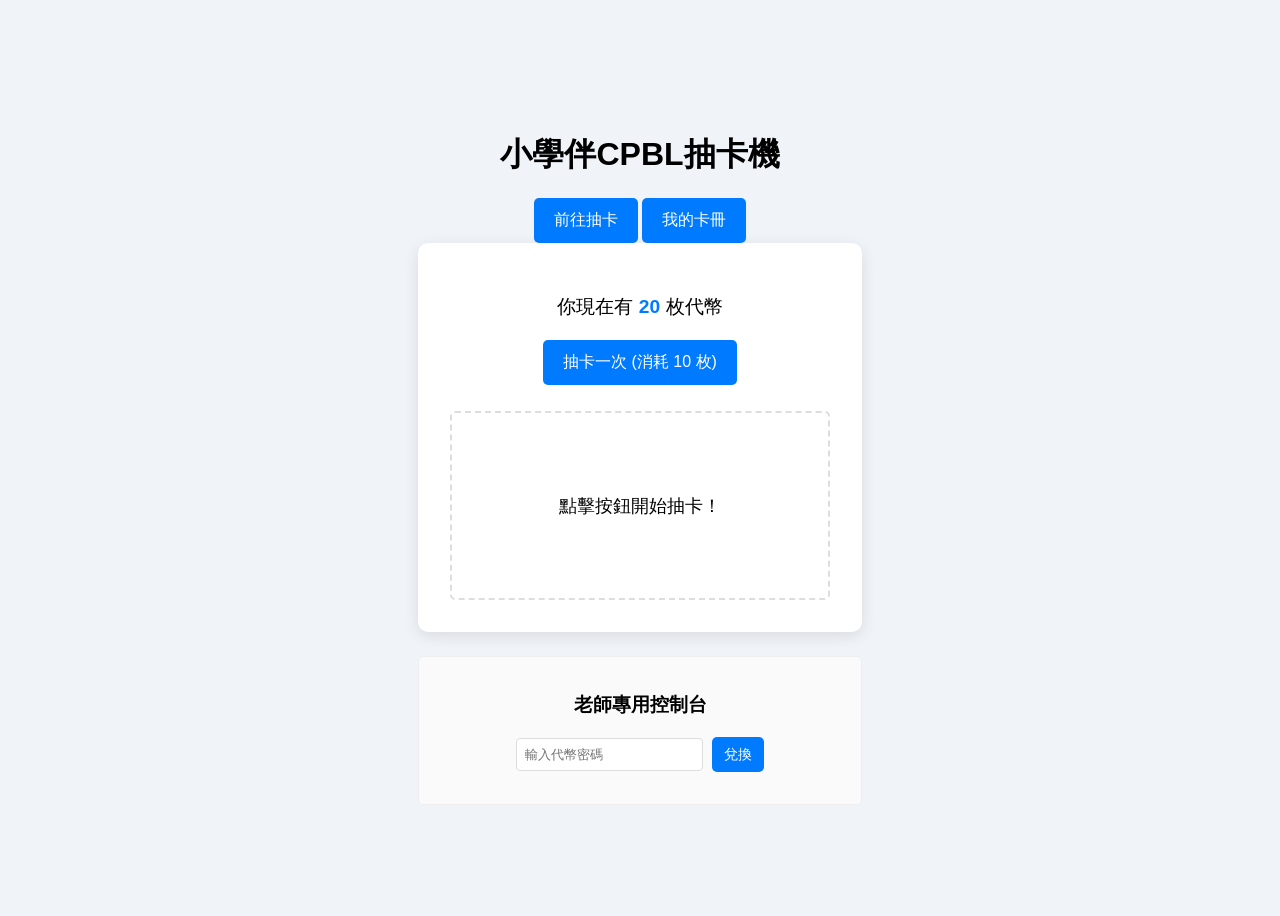
==== index.html @ 149bf40f "第三次" ====
<!DOCTYPE html>
<html lang="zh-TW">
<head>
    <meta charset="UTF-8">
    <meta name="viewport" content="width=device-width, initial-scale=1.0">
    <title>小學伴CPBL抽卡機</title>
    <link rel="stylesheet" href="style.css">
</head>
<body>

    <div class="main-container">
        
        <header class="main-header">
            <h1>小學伴CPBL抽卡機</h1>
            <nav class="view-switcher">
                <button id="show-gacha-btn" class="active">前往抽卡</button>
                <button id="show-collection-btn">我的卡冊</button>
            </nav>
        </header>

        <div id="gacha-view" class="view-panel">
            <div class="gacha-container">
                <div class="token-info">
                    你現在有 <span id="token-display">...</span> 枚代幣
                </div>
                <button id="draw-button">抽卡一次 (消耗 10 枚)</button>
                <div id="animation-wrapper">
                    點擊按鈕開始抽卡！
                </div>
            </div>
            <div class="admin-panel">
                <h3>老師專用控制台</h3>
                <input type="text" id="admin-code" placeholder="輸入代幣密碼">
                <button id="admin-submit">兌換</button>
                <p id="admin-message"></p>
            </div>
        </div>

        <div id="collection-view" class="view-panel" style="display: none;">
            
            <div class="collection-stats">
                總收藏進度： <span id="collection-progress">0 / 96</span>
            </div>

            <div class="team-section" id="team-brothers">
                <h2><img src="https://cdnjs.cloudflare.com/ajax/libs/tw-flags/0.2.0/cpbl-brothers.svg" class="team-logo"> 中信兄弟</h2>
                <div class="card-collection-grid" id="collection-brothers">
                    </div>
            </div>

            <div class="team-section" id="team-lions">
                <h2><img src="https://cdnjs.cloudflare.com/ajax/libs/tw-flags/0.2.0/cpbl-unilions.svg" class="team-logo"> 統一7-ELEVEn獅</h2>
                <div class="card-collection-grid" id="collection-lions">
                    </div>
            </div>
            
            <div class="team-section" id="team-monkeys">
                <h2><img src="https://cdnjs.cloudflare.com/ajax/libs/tw-flags/0.2.0/cpbl-monkeys.svg" class="team-logo"> 樂天桃猿</h2>
                <div class="card-collection-grid" id="collection-monkeys">
                    </div>
            </div>

            <div class="team-section" id="team-guardians">
                <h2><img src="https://cdnjs.cloudflare.com/ajax/libs/tw-flags/0.2.0/cpbl-fubon.svg" class="team-logo"> 富邦悍將</h2>
                <div class="card-collection-grid" id="collection-guardians">
                    </div>
            </div>

            <div class="team-section" id="team-dragons">
                <h2><img src="https://cdnjs.cloudflare.com/ajax/libs/tw-flags/0.2.0/cpbl-dragons.svg" class="team-logo"> 味全龍</h2>
                <div class="card-collection-grid" id="collection-dragons">
                    </div>
            </div>

            <div class="team-section" id="team-hawks">
                <h2><img src="https://cdnjs.cloudflare.com/ajax/libs/tw-flags/0.2.0/cpbl-tsg.svg" class="team-logo"> 台鋼雄鷹</h2>
                <div class="card-collection-grid" id="collection-hawks">
                    </div>
            </div>

        </div> </div> <script src="script.js"></script>
</body>
</html>
---- style.css ----
/* 基本排版 */
body {
    font-family: Arial, sans-serif;
    background-color: #f0f4f8;
    display: flex;
    justify-content: center;
    align-items: center;
    min-height: 100vh;
    text-align: center;
    padding: 20px; /* 增加一點邊距 */
    box-sizing: border-box; /* 確保 padding 不會撐爆 */
}

.gacha-container {
    background-color: white;
    padding: 2em;
    border-radius: 10px;
    box-shadow: 0 4px 15px rgba(0,0,0,0.1);
    width: 380px; /* 稍微加寬以容納書櫃 */
    max-width: 90vw; /* 防止在小螢幕上超出 */
}

/* 代幣和按鈕 */
.token-info {
    font-size: 1.2em;
    margin: 1em 0;
}

#token-display {
    font-weight: bold;
    color: #007bff;
}

button {
    background-color: #007bff;
    color: white;
    border: none;
    padding: 12px 20px;
    font-size: 1em;
    border-radius: 5px;
    cursor: pointer;
    transition: background-color 0.3s;
}

button:hover {
    background-color: #0056b3;
}

button:disabled {
    background-color: #cccccc;
    cursor: not-allowed;
}

/* 動畫區 */
#animation-wrapper {
    margin-top: 1.5em;
    min-height: 150px;
    display: flex;
    justify-content: center;
    align-items: center;
    border: 2px dashed #ddd;
    border-radius: 5px;
    padding: 1em;
    font-size: 1.1em;
    overflow: hidden; 
}

/* 卡片結果的樣式 (抽到時的大卡片) */
.card {
    width: 100px;
    height: 140px;
    border: 3px solid;
    border-radius: 8px;
    display: flex;
    justify-content: center;
    align-items: center;
    font-size: 1.2em;
    font-weight: bold;
    color: white;
    box-shadow: 0 5px 15px rgba(0,0,0,0.2); /* 增加陰影讓卡片更有立體感 */
}

/* 密技區 */
.admin-panel {
    margin-top: 1.5em;
    background-color: #fafafa;
    border: 1px solid #eee;
    padding: 1em;
    border-radius: 5px;
}
.admin-panel input {
    padding: 8px;
    border: 1px solid #ddd;
    border-radius: 4px;
    margin-right: 5px;
}
.admin-panel button {
    padding: 8px 12px;
    font-size: 0.9em;
}


/* --- 動畫定義 (Keyframes) --- */

/* 1. 抽卡中... (旋轉) */
.draw-pending {
    width: 50px;
    height: 50px;
    border: 5px solid #f3f3f3;
    border-top: 5px solid #007bff;
    border-radius: 50%;
    animation: spin 1.5s linear infinite;
}

@keyframes spin {
    0% { transform: rotate(0deg); }
    100% { transform: rotate(360deg); }
}

/* 2. 揭曉動畫 (N 卡 - 灰光) */
.card.reveal-N {
    background-color: #aaa;
    border-color: #777;
    color: #333;
    animation: fadeIn 0.5s ease-out;
}

/* 3. R 卡 - 藍光 */
.card.reveal-R {
    background-color: #007bff;
    border-color: #0056b3;
    animation: zoomIn 0.7s ease-out;
}

/* 4. SSR 卡 - 金光 + 震動 */
.card.reveal-SSR {
    background: linear-gradient(45deg, #ffd700, #ffec80, #ffd700);
    border-color: #ffc107;
    color: #a0522d;
    animation: rainbowFlash 1s ease-out, shake 0.5s linear;
}

/* 動畫效果的定義 */
@keyframes fadeIn {
    from { opacity: 0; }
    to { opacity: 1; }
}

@keyframes zoomIn {
    from { transform: scale(0.5); opacity: 0; }
    to { transform: scale(1); opacity: 1; }
}

@keyframes rainbowFlash {
    0% { box-shadow: 0 0 20px 10px #fff; }
    50% { box-shadow: 0 0 30px 20px #ffec80; }
    100% { box-shadow: 0 0 20px 10px #fff; }
}

@keyframes shake {
    0% { transform: translate(0, 0) rotate(0deg); }
    25% { transform: translate(5px, 0px) rotate(2deg); }
    50% { transform: translate(0, 0) rotate(0deg); }
    75% { transform: translate(-5px, 0px) rotate(-2deg); }
    100% { transform: translate(0, 0) rotate(0deg); }
}


/* --- 【修改與新增】卡片收藏區的樣式 --- */

#collection-wrapper {
    margin-top: 2em;
    background-color: #f9f9f9;
    border: 1px solid #eee;
    padding: 1em;
    border-radius: 8px;
    text-align: left;
}

#collection-wrapper h2 {
    margin-top: 0;
    text-align: center;
    color: #333;
    margin-bottom: 1em;
}

/* 書櫃背景的 Div */
#card-collection {
    /* 引用你的書櫃背景圖片，確保圖片檔名和路徑正確 */
    background-image: url('bookshelf_bg.jpg'); /* <-- 【重要！】這裡改成你的圖片檔名 */
    background-size: cover; /* 讓圖片覆蓋整個區域 */
    background-position: center; /* 圖片置中 */
    background-repeat: no-repeat; /* 不重複 */
    
    height: 300px; /* 給書櫃一個固定的高度 */
    border-radius: 8px;
    box-shadow: inset 0 0 15px rgba(0,0,0,0.3); /* 內陰影讓書櫃更有深度 */
    padding: 15px; /* 書櫃內邊距 */

    display: grid;
    /* 調整 grid 讓卡片看起來像放在書櫃的格子上 */
    grid-template-columns: repeat(auto-fill, minmax(80px, 1fr)); 
    gap: 15px; /* 增加卡片間距 */
    align-content: start; /* 卡片從頂部開始排 */
    
    overflow-y: auto; /* 內容太多時，顯示垂直捲軸 */
    padding-bottom: 20px; /* 底部多一點空間 */
}

/* 收藏庫中的「小卡片」樣式 */
.card-small {
    width: 100%; 
    aspect-ratio: 2 / 3; 
    border: 2px solid;
    border-radius: 5px;
    padding: 5px;
    font-size: 0.8em;
    font-weight: bold;
    color: white;
    word-wrap: break-word; 
    box-sizing: border-box; 
    display: flex;
    justify-content: center;
    align-items: center;
    text-align: center;
    box-shadow: 2px 2px 5px rgba(0,0,0,0.3); /* 讓卡片有立體感 */
    transform: rotate(var(--random-rotate, 0deg)); /* 預留隨機旋轉的變數 */
    transition: transform 0.2s ease-out; /* 增加滑鼠懸停效果 */
}
/* 卡片懸停效果 */
.card-small:hover {
    transform: scale(1.05) rotate(var(--random-rotate, 0deg));
    box-shadow: 4px 4px 10px rgba(0,0,0,0.4);
}


/* 沿用 N/R/SSR 的顏色 */
.card-small.reveal-N {
    background-color: #b0c4de; /* 淺藍灰 */
    border-color: #879ab1;
    color: #333;
}
.card-small.reveal-R {
    background-color: #6495ed; /* 康乃馨藍 */
    border-color: #4169e1;
}
.card-small.reveal-SSR {
    background: linear-gradient(45deg, #ffd700, #ffec80, #ffd700);
    border-color: #ffc107;
    color: #a0522d;
}
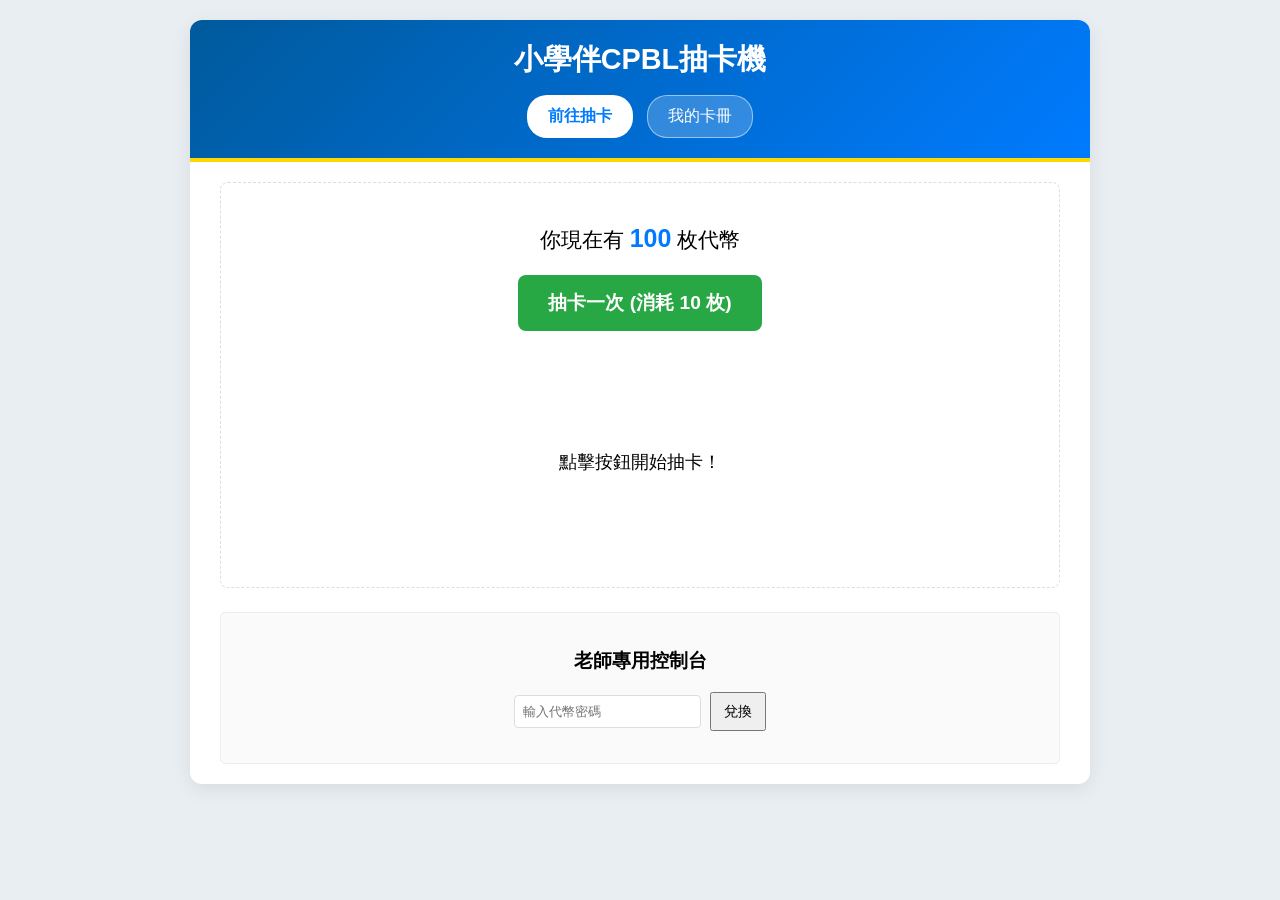
==== commit b775f6a0: "第六次" ====
--- a/index.html
+++ b/index.html
@@ -44,38 +44,78 @@
 
             <div class="team-section" id="team-brothers">
                 <h2><img src="https://cdnjs.cloudflare.com/ajax/libs/tw-flags/0.2.0/cpbl-brothers.svg" class="team-logo"> 中信兄弟</h2>
-                <div class="card-collection-grid" id="collection-brothers">
-                    </div>
+                
+                <h3 class="rarity-header rarity-SSR">SSR 卡</h3>
+                <div class="card-collection-grid" id="collection-brothers-SSR"></div>
+                
+                <h3 class="rarity-header rarity-SR">SR 卡</h3>
+                <div class="card-collection-grid" id="collection-brothers-SR"></div>
+                
+                <h3 class="rarity-header rarity-R">R 卡</h3>
+                <div class="card-collection-grid" id="collection-brothers-R"></div>
+                
+                <h3 class="rarity-header rarity-N">N 卡</h3>
+                <div class="card-collection-grid" id="collection-brothers-N"></div>
             </div>
 
             <div class="team-section" id="team-lions">
                 <h2><img src="https://cdnjs.cloudflare.com/ajax/libs/tw-flags/0.2.0/cpbl-unilions.svg" class="team-logo"> 統一7-ELEVEn獅</h2>
-                <div class="card-collection-grid" id="collection-lions">
-                    </div>
+                <h3 class="rarity-header rarity-SSR">SSR 卡</h3>
+                <div class="card-collection-grid" id="collection-lions-SSR"></div>
+                <h3 class="rarity-header rarity-SR">SR 卡</h3>
+                <div class="card-collection-grid" id="collection-lions-SR"></div>
+                <h3 class="rarity-header rarity-R">R 卡</h3>
+                <div class="card-collection-grid" id="collection-lions-R"></div>
+                <h3 class="rarity-header rarity-N">N 卡</h3>
+                <div class="card-collection-grid" id="collection-lions-N"></div>
             </div>
             
             <div class="team-section" id="team-monkeys">
                 <h2><img src="https://cdnjs.cloudflare.com/ajax/libs/tw-flags/0.2.0/cpbl-monkeys.svg" class="team-logo"> 樂天桃猿</h2>
-                <div class="card-collection-grid" id="collection-monkeys">
-                    </div>
+                <h3 class="rarity-header rarity-SSR">SSR 卡</h3>
+                <div class="card-collection-grid" id="collection-monkeys-SSR"></div>
+                <h3 class="rarity-header rarity-SR">SR 卡</h3>
+                <div class="card-collection-grid" id="collection-monkeys-SR"></div>
+                <h3 class="rarity-header rarity-R">R 卡</h3>
+                <div class="card-collection-grid" id="collection-monkeys-R"></div>
+                <h3 class="rarity-header rarity-N">N 卡</h3>
+                <div class="card-collection-grid" id="collection-monkeys-N"></div>
             </div>
 
             <div class="team-section" id="team-guardians">
                 <h2><img src="https://cdnjs.cloudflare.com/ajax/libs/tw-flags/0.2.0/cpbl-fubon.svg" class="team-logo"> 富邦悍將</h2>
-                <div class="card-collection-grid" id="collection-guardians">
-                    </div>
+                <h3 class="rarity-header rarity-SSR">SSR 卡</h3>
+                <div class="card-collection-grid" id="collection-guardians-SSR"></div>
+                <h3 class="rarity-header rarity-SR">SR 卡</h3>
+                <div class="card-collection-grid" id="collection-guardians-SR"></div>
+                <h3 class="rarity-header rarity-R">R 卡</h3>
+                <div class="card-collection-grid" id="collection-guardians-R"></div>
+                <h3 class="rarity-header rarity-N">N 卡</h3>
+                <div class="card-collection-grid" id="collection-guardians-N"></div>
             </div>
 
             <div class="team-section" id="team-dragons">
                 <h2><img src="https://cdnjs.cloudflare.com/ajax/libs/tw-flags/0.2.0/cpbl-dragons.svg" class="team-logo"> 味全龍</h2>
-                <div class="card-collection-grid" id="collection-dragons">
-                    </div>
+                <h3 class="rarity-header rarity-SSR">SSR 卡</h3>
+                <div class="card-collection-grid" id="collection-dragons-SSR"></div>
+                <h3 class="rarity-header rarity-SR">SR 卡</h3>
+                <div class="card-collection-grid" id="collection-dragons-SR"></div>
+                <h3 class="rarity-header rarity-R">R 卡</h3>
+                <div class="card-collection-grid" id="collection-dragons-R"></div>
+                <h3 class="rarity-header rarity-N">N 卡</h3>
+                <div class="card-collection-grid" id="collection-dragons-N"></div>
             </div>
 
             <div class="team-section" id="team-hawks">
                 <h2><img src="https://cdnjs.cloudflare.com/ajax/libs/tw-flags/0.2.0/cpbl-tsg.svg" class="team-logo"> 台鋼雄鷹</h2>
-                <div class="card-collection-grid" id="collection-hawks">
-                    </div>
+                <h3 class="rarity-header rarity-SSR">SSR 卡</h3>
+                <div class="card-collection-grid" id="collection-hawks-SSR"></div>
+                <h3 class="rarity-header rarity-SR">SR 卡</h3>
+                <div class="card-collection-grid" id="collection-hawks-SR"></div>
+                <h3 class="rarity-header rarity-R">R 卡</h3>
+                <div class="card-collection-grid" id="collection-hawks-R"></div>
+                <h3 class="rarity-header rarity-N">N 卡</h3>
+                <div class="card-collection-grid" id="collection-hawks-N"></div>
             </div>
 
         </div> </div> <script src="script.js"></script>
--- a/style.css
+++ b/style.css
@@ -1,108 +1,309 @@
-/* 基本排版 */
+/* --- 基本設定 --- */
 body {
     font-family: Arial, sans-serif;
-    background-color: #f0f4f8;
+    background-color: #e9eef2;
+    margin: 0;
+    padding: 20px;
+    box-sizing: border-box;
+}
+
+.main-container {
+    max-width: 900px; 
+    margin: 0 auto;
+    background-color: white;
+    border-radius: 12px;
+    box-shadow: 0 5px 20px rgba(0,0,0,0.08);
+    overflow: hidden; 
+}
+
+/* --- 頂部標題和切換按鈕 --- */
+.main-header {
+    background: linear-gradient(135deg, #005A9C, #007bff); 
+    color: white;
+    padding: 20px;
+    text-align: center;
+    border-bottom: 4px solid #FFD700;
+}
+.main-header h1 { margin: 0 0 15px 0; font-size: 1.8em; }
+
+.view-switcher button {
+    background: rgba(255, 255, 255, 0.2);
+    color: white;
+    border: 1px solid rgba(255, 255, 255, 0.5);
+    padding: 10px 20px;
+    font-size: 1em;
+    border-radius: 20px;
+    cursor: pointer;
+    margin: 0 5px;
+    transition: all 0.3s;
+}
+.view-switcher button:hover { background: rgba(255, 255, 255, 0.4); }
+.view-switcher button.active { background: white; color: #007bff; font-weight: bold; }
+
+/* --- 介面面板 --- */
+.view-panel { padding: 20px 30px; }
+
+/* --- 抽卡區 (Gacha View) --- */
+.gacha-container {
+    text-align: center;
+    padding: 20px;
+    border: 1px dashed #ddd;
+    border-radius: 8px;
+    margin-bottom: 20px;
+}
+.token-info { font-size: 1.3em; margin: 1em 0; }
+#token-display { font-weight: bold; color: #007bff; font-size: 1.2em; }
+#draw-button {
+    background-color: #28a745; 
+    color: white;
+    border: none;
+    padding: 15px 30px;
+    font-size: 1.2em;
+    border-radius: 8px;
+    cursor: pointer;
+    transition: background-color 0.3s;
+    font-weight: bold;
+}
+#draw-button:hover { background-color: #218838; }
+#draw-button:disabled { background-color: #cccccc; cursor: not-allowed; }
+
+/* 抽卡動畫區 (大卡片) */
+#animation-wrapper {
+    margin-top: 1.5em;
+    min-height: 210px;
     display: flex;
     justify-content: center;
     align-items: center;
-    min-height: 100vh;
-    text-align: center;
-    padding: 20px; /* 增加一點邊距 */
-    box-sizing: border-box; /* 確保 padding 不會撐爆 */
-}
-
-.gacha-container {
-    background-color: white;
-    padding: 2em;
+    font-size: 1.1em;
+    overflow: hidden;
+}
+
+/* 【重要修改】大卡片樣式 - 移除文字顯示 */
+.card {
+    width: 150px; 
+    height: 210px; 
+    border: 4px solid #333; /* 預設邊框 */
     border-radius: 10px;
-    box-shadow: 0 4px 15px rgba(0,0,0,0.1);
-    width: 380px; /* 稍微加寬以容納書櫃 */
-    max-width: 90vw; /* 防止在小螢幕上超出 */
-}
-
-/* 代幣和按鈕 */
-.token-info {
-    font-size: 1.2em;
-    margin: 1em 0;
-}
-
-#token-display {
-    font-weight: bold;
-    color: #007bff;
-}
-
-button {
-    background-color: #007bff;
-    color: white;
-    border: none;
-    padding: 12px 20px;
-    font-size: 1em;
-    border-radius: 5px;
-    cursor: pointer;
-    transition: background-color 0.3s;
-}
-
-button:hover {
-    background-color: #0056b3;
-}
-
-button:disabled {
-    background-color: #cccccc;
-    cursor: not-allowed;
-}
-
-/* 動畫區 */
-#animation-wrapper {
-    margin-top: 1.5em;
-    min-height: 150px;
     display: flex;
+    flex-direction: column; 
     justify-content: center;
     align-items: center;
-    border: 2px dashed #ddd;
-    border-radius: 5px;
-    padding: 1em;
-    font-size: 1.1em;
-    overflow: hidden; 
-}
-
-/* 卡片結果的樣式 (抽到時的大卡片) */
-.card {
-    width: 100px;
-    height: 140px;
-    border: 3px solid;
-    border-radius: 8px;
-    display: flex;
-    justify-content: center;
-    align-items: center;
-    font-size: 1.2em;
-    font-weight: bold;
-    color: white;
-    box-shadow: 0 5px 15px rgba(0,0,0,0.2); /* 增加陰影讓卡片更有立體感 */
-}
-
-/* 密技區 */
+    color: white;
+    box-shadow: 0 5px 15px rgba(0,0,0,0.2);
+    padding: 0; /* 移除 padding */
+    box-sizing: border-box;
+    text-align: center;
+    
+    background-size: cover; 
+    background-position: center; 
+    position: relative; 
+    background-color: #333; 
+    overflow: hidden; /* 確保內容不會超出圓角邊框 */
+}
+/* 【修改】大卡片遮罩 - 只有未抽到的黑影才顯示問號 */
+.card::before {
+    content: ''; /* 預設內容為空 */
+    position: absolute;
+    top: 0; left: 0; right: 0; bottom: 0;
+    background-color: rgba(0, 0, 0, 0.0); /* 預設透明遮罩 */
+    border-radius: 6px; 
+    pointer-events: none; /* 讓點擊穿透遮罩 */
+    transition: background-color 0.3s ease; /* 漸變效果 */
+}
+/* 【修改】讓文字浮在遮罩上 - 隱藏 */
+.card .card-name, .card .card-rarity {
+    display: none; /* 直接隱藏文字 */
+}
+
+/* 老師控制台 */
 .admin-panel {
     margin-top: 1.5em;
     background-color: #fafafa;
     border: 1px solid #eee;
     padding: 1em;
     border-radius: 5px;
-}
-.admin-panel input {
-    padding: 8px;
-    border: 1px solid #ddd;
-    border-radius: 4px;
-    margin-right: 5px;
-}
-.admin-panel button {
-    padding: 8px 12px;
+    text-align: center;
+}
+.admin-panel input { padding: 8px; border: 1px solid #ddd; border-radius: 4px; margin-right: 5px; }
+.admin-panel button { padding: 8px 12px; font-size: 0.9em; }
+
+
+/* --- 卡冊區 (Collection View) --- */
+.collection-stats {
+    text-align: center;
+    font-size: 1.2em;
+    margin-bottom: 20px;
+    padding: 10px;
+    background-color: #f9f9f9;
+    border-radius: 8px;
+}
+#collection-progress { font-weight: bold; color: #007bff; }
+
+.team-section { margin-bottom: 25px; }
+.team-section h2 {
+    display: flex; 
+    align-items: center;
+    font-size: 1.5em;
+    color: #333;
+    border-bottom: 3px solid; 
+    padding-bottom: 10px;
+}
+.team-logo { width: 32px; height: 32px; margin-right: 10px; }
+
+/* 球隊主題色 */
+#team-brothers h2 { border-color: #FFD700; }
+#team-lions h2 { border-color: #FF6600; }
+#team-monkeys h2 { border-color: #DC143C; }
+#team-guardians h2 { border-color: #005A9C; }
+#team-dragons h2 { border-color: #E60012; }
+#team-hawks h2 { border-color: #008080; }
+
+/* 卡冊網格 (書櫃背景) */
+.card-collection-grid {
+    display: grid;
+    grid-template-columns: repeat(auto-fill, minmax(100px, 1fr)); 
+    gap: 15px;
+    background-image: url('bookshelf_bg.jpg'); 
+    background-size: cover;
+    background-position: center;
+    height: 280px; 
+    overflow-y: auto;
+    padding: 15px;
+    border-radius: 8px;
+    box-shadow: inset 0 0 15px rgba(0,0,0,0.3);
+}
+
+/* 收藏庫中的「小卡片」 (共用樣式) */
+.card-small-wrapper {
+    position: relative; 
+    aspect-ratio: 2 / 3; 
+    border-radius: 8px;
+    box-shadow: 2px 2px 5px rgba(0,0,0,0.3);
+    transition: all 0.2s ease-out;
+    border: 2px solid #555; /* 預設邊框，會被稀有度顏色覆蓋 */
+    overflow: hidden; /* 確保圖片不超出圓角 */
+}
+.card-small-wrapper:hover { transform: scale(1.05); z-index: 10; }
+
+/* 【重要修改】小卡片內部樣式 - 移除文字顯示 */
+.card-small-inner {
+    width: 100%;
+    height: 100%;
+    border-radius: 8px;
+    padding: 0; /* 移除 padding */
+    font-weight: bold;
+    box-sizing: border-box; 
+    display: flex;
+    flex-direction: column;
+    justify-content: center; /* 置中 */
+    align-items: center;
+    text-align: center;
+    color: white; 
+
+    background-size: cover; 
+    background-position: center; 
+    position: relative; 
+    background-color: #333; 
+    overflow: hidden; /* 確保內容不會超出圓角邊框 */
+}
+/* 【修改】小卡片遮罩 - 不顯示 */
+.card-small-inner::before {
+    content: '';
+    position: absolute;
+    top: 0; left: 0; right: 0; bottom: 0;
+    background-color: rgba(0, 0, 0, 0.0); /* 預設透明 */
+    border-radius: 6px; 
+    pointer-events: none;
+}
+/* 【修改】讓文字浮在遮罩上 - 隱藏 */
+.card-small-inner span {
+    display: none; /* 直接隱藏文字 */
+}
+
+
+/* 未抽到卡片 (黑影) */
+.card-silhouette {
+    background: linear-gradient(135deg, #4c4c4c, #2c2c2c);
+    color: #aaa;
+    border: 2px dashed #777;
+    font-size: 1.5em;
+    display: flex; /* 讓 '?' 置中 */
+    justify-content: center;
+    align-items: center;
+}
+/* 黑影文字不需要遮罩和陰影，但要顯示問號 */
+.card-silhouette::before { 
+    content: '?'; /* 顯示問號 */
+    position: relative; /* 讓問號在卡片中間 */
+    z-index: 2;
+    background-color: transparent; /* 移除遮罩 */
+    font-size: 2em; /* 放大問號 */
+}
+.card-silhouette span { display: none; } /* 確保隱藏其他文字 */
+
+
+/* 卡片數量角標 */
+.card-quantity {
+    position: absolute;
+    bottom: -5px;
+    right: -5px;
+    background-color: #d9534f; 
+    color: white;
     font-size: 0.9em;
-}
-
-
-/* --- 動畫定義 (Keyframes) --- */
-
-/* 1. 抽卡中... (旋轉) */
+    font-weight: bold;
+    padding: 2px 7px;
+    border-radius: 10px;
+    border: 2px solid white;
+    box-shadow: 0 0 5px rgba(0,0,0,0.5);
+    z-index: 5; 
+}
+
+
+/* --- 【重要修改】卡片稀有度顏色 (邊框發光效果) --- */
+
+/* N卡 - 藍色光 */
+.reveal-N {
+    box-shadow: 0 0 0px 0px rgba(0, 123, 255, 0.0), /* 內陰影 */
+                0 0 10px 3px rgba(0, 123, 255, 0.7); /* 外發光 */
+    border-color: #007bff; /* 邊框本體顏色 */
+    transition: box-shadow 0.5s ease-out;
+}
+
+/* R卡 - 紫色光 */
+.reveal-R {
+    box-shadow: 0 0 0px 0px rgba(153, 51, 204, 0.0),
+                0 0 12px 4px rgba(153, 51, 204, 0.8);
+    border-color: #9933cc;
+    transition: box-shadow 0.5s ease-out;
+}
+
+/* SR卡 - 金色光 */
+.reveal-SR {
+    box-shadow: 0 0 0px 0px rgba(255, 215, 0, 0.0),
+                0 0 15px 5px rgba(255, 215, 0, 0.9);
+    border-color: #ffd700;
+    transition: box-shadow 0.5s ease-out;
+}
+
+/* SSR卡 - 彩虹光 (漸變動畫) */
+.reveal-SSR {
+    border-color: #ff00ff; /* 基礎顏色 */
+    animation: rainbowBorder 2s infinite linear; /* 動畫 */
+}
+
+/* 【新增】彩虹邊框動畫 */
+@keyframes rainbowBorder {
+    0%   { box-shadow: 0 0 0px 0px rgba(255,0,0,0), 0 0 18px 6px rgba(255,0,0,0.8); border-color: #ff0000; } /* 紅 */
+    16%  { box-shadow: 0 0 0px 0px rgba(255,165,0,0), 0 0 18px 6px rgba(255,165,0,0.8); border-color: #ffa500; } /* 橙 */
+    33%  { box-shadow: 0 0 0px 0px rgba(255,255,0,0), 0 0 18px 6px rgba(255,255,0,0.8); border-color: #ffff00; } /* 黃 */
+    50%  { box-shadow: 0 0 0px 0px rgba(0,128,0,0), 0 0 18px 6px rgba(0,128,0,0.8); border-color: #008000; } /* 綠 */
+    66%  { box-shadow: 0 0 0px 0px rgba(0,0,255,0), 0 0 18px 6px rgba(0,0,255,0.8); border-color: #0000ff; } /* 藍 */
+    83%  { box-shadow: 0 0 0px 0px rgba(75,0,130,0), 0 0 18px 6px rgba(75,0,130,0.8); border-color: #4b0082; } /* 靛 */
+    100% { box-shadow: 0 0 0px 0px rgba(128,0,128,0), 0 0 18px 6px rgba(128,0,128,0.8); border-color: #800080; } /* 紫 */
+}
+
+
+/* --- 抽卡動畫 (沿用) --- */
 .draw-pending {
     width: 50px;
     height: 50px;
@@ -111,52 +312,21 @@
     border-radius: 50%;
     animation: spin 1.5s linear infinite;
 }
-
-@keyframes spin {
-    0% { transform: rotate(0deg); }
-    100% { transform: rotate(360deg); }
-}
-
-/* 2. 揭曉動畫 (N 卡 - 灰光) */
-.card.reveal-N {
-    background-color: #aaa;
-    border-color: #777;
-    color: #333;
-    animation: fadeIn 0.5s ease-out;
-}
-
-/* 3. R 卡 - 藍光 */
-.card.reveal-R {
-    background-color: #007bff;
-    border-color: #0056b3;
-    animation: zoomIn 0.7s ease-out;
-}
-
-/* 4. SSR 卡 - 金光 + 震動 */
-.card.reveal-SSR {
-    background: linear-gradient(45deg, #ffd700, #ffec80, #ffd700);
-    border-color: #ffc107;
-    color: #a0522d;
-    animation: rainbowFlash 1s ease-out, shake 0.5s linear;
-}
-
-/* 動畫效果的定義 */
-@keyframes fadeIn {
-    from { opacity: 0; }
-    to { opacity: 1; }
-}
-
-@keyframes zoomIn {
-    from { transform: scale(0.5); opacity: 0; }
-    to { transform: scale(1); opacity: 1; }
-}
-
+@keyframes spin { 0% { transform: rotate(0deg); } 100% { transform: rotate(360deg); } }
+
+/* 揭曉動畫的 box-shadow 會被稀有度定義覆蓋，但動畫本身還會跑 */
+.card.reveal-N { animation: fadeIn 0.5s ease-out; }
+.card.reveal-R { animation: zoomIn 0.7s ease-out; }
+.card.reveal-SR { animation: rainbowFlash 1s ease-out; } /* 移除 shake，因為 SSR 有了 */
+.card.reveal-SSR { animation: rainbowFlash 1.5s ease-out, shake 0.8s linear 3; } /* SSR 保留震動 */
+
+@keyframes fadeIn { from { opacity: 0; } to { opacity: 1; } }
+@keyframes zoomIn { from { transform: scale(0.5); opacity: 0; } to { transform: scale(1); opacity: 1; } }
 @keyframes rainbowFlash {
     0% { box-shadow: 0 0 20px 10px #fff; }
     50% { box-shadow: 0 0 30px 20px #ffec80; }
     100% { box-shadow: 0 0 20px 10px #fff; }
 }
-
 @keyframes shake {
     0% { transform: translate(0, 0) rotate(0deg); }
     25% { transform: translate(5px, 0px) rotate(2deg); }
@@ -164,88 +334,3 @@
     75% { transform: translate(-5px, 0px) rotate(-2deg); }
     100% { transform: translate(0, 0) rotate(0deg); }
 }
-
-
-/* --- 【修改與新增】卡片收藏區的樣式 --- */
-
-#collection-wrapper {
-    margin-top: 2em;
-    background-color: #f9f9f9;
-    border: 1px solid #eee;
-    padding: 1em;
-    border-radius: 8px;
-    text-align: left;
-}
-
-#collection-wrapper h2 {
-    margin-top: 0;
-    text-align: center;
-    color: #333;
-    margin-bottom: 1em;
-}
-
-/* 書櫃背景的 Div */
-#card-collection {
-    /* 引用你的書櫃背景圖片，確保圖片檔名和路徑正確 */
-    background-image: url('bookshelf_bg.jpg'); /* <-- 【重要！】這裡改成你的圖片檔名 */
-    background-size: cover; /* 讓圖片覆蓋整個區域 */
-    background-position: center; /* 圖片置中 */
-    background-repeat: no-repeat; /* 不重複 */
-    
-    height: 300px; /* 給書櫃一個固定的高度 */
-    border-radius: 8px;
-    box-shadow: inset 0 0 15px rgba(0,0,0,0.3); /* 內陰影讓書櫃更有深度 */
-    padding: 15px; /* 書櫃內邊距 */
-
-    display: grid;
-    /* 調整 grid 讓卡片看起來像放在書櫃的格子上 */
-    grid-template-columns: repeat(auto-fill, minmax(80px, 1fr)); 
-    gap: 15px; /* 增加卡片間距 */
-    align-content: start; /* 卡片從頂部開始排 */
-    
-    overflow-y: auto; /* 內容太多時，顯示垂直捲軸 */
-    padding-bottom: 20px; /* 底部多一點空間 */
-}
-
-/* 收藏庫中的「小卡片」樣式 */
-.card-small {
-    width: 100%; 
-    aspect-ratio: 2 / 3; 
-    border: 2px solid;
-    border-radius: 5px;
-    padding: 5px;
-    font-size: 0.8em;
-    font-weight: bold;
-    color: white;
-    word-wrap: break-word; 
-    box-sizing: border-box; 
-    display: flex;
-    justify-content: center;
-    align-items: center;
-    text-align: center;
-    box-shadow: 2px 2px 5px rgba(0,0,0,0.3); /* 讓卡片有立體感 */
-    transform: rotate(var(--random-rotate, 0deg)); /* 預留隨機旋轉的變數 */
-    transition: transform 0.2s ease-out; /* 增加滑鼠懸停效果 */
-}
-/* 卡片懸停效果 */
-.card-small:hover {
-    transform: scale(1.05) rotate(var(--random-rotate, 0deg));
-    box-shadow: 4px 4px 10px rgba(0,0,0,0.4);
-}
-
-
-/* 沿用 N/R/SSR 的顏色 */
-.card-small.reveal-N {
-    background-color: #b0c4de; /* 淺藍灰 */
-    border-color: #879ab1;
-    color: #333;
-}
-.card-small.reveal-R {
-    background-color: #6495ed; /* 康乃馨藍 */
-    border-color: #4169e1;
-}
-.card-small.reveal-SSR {
-    background: linear-gradient(45deg, #ffd700, #ffec80, #ffd700);
-    border-color: #ffc107;
-    color: #a0522d;
-}
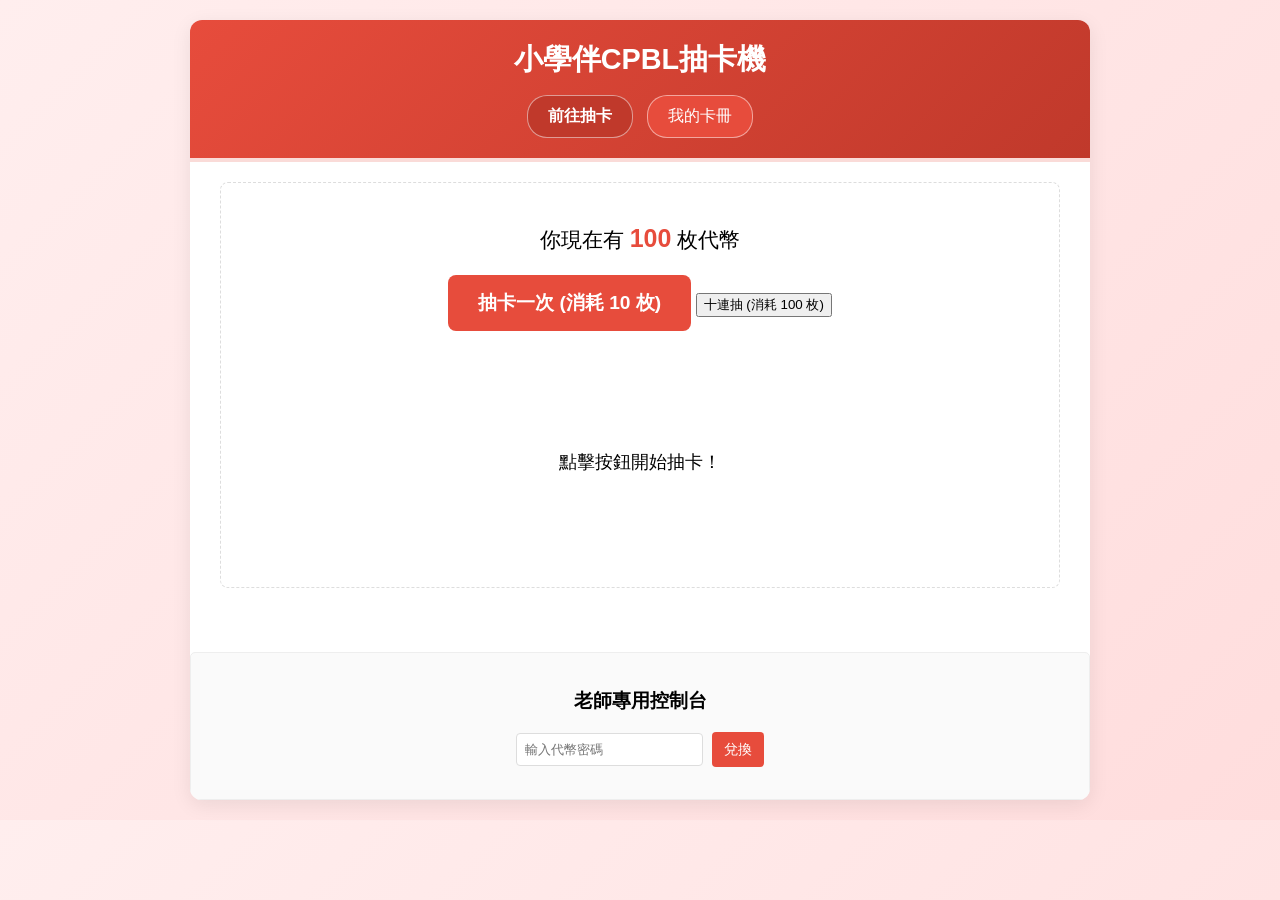
==== commit 0f53b550: "Update index.html" ====
--- a/index.html
+++ b/index.html
@@ -18,15 +18,19 @@
             </nav>
         </header>
 
-        <div id="gacha-view" class="view-panel">
+<div id="gacha-view" class="view-panel">
             <div class="gacha-container">
                 <div class="token-info">
                     你現在有 <span id="token-display">...</span> 枚代幣
                 </div>
-                <button id="draw-button">抽卡一次 (消耗 10 枚)</button>
+                <div class="draw-buttons">
+                    <button id="draw-button">抽卡一次 (消耗 10 枚)</button>
+                    <button id="draw-10x-button">十連抽 (消耗 100 枚)</button>
+                </div>
                 <div id="animation-wrapper">
                     點擊按鈕開始抽卡！
                 </div>
+            </div>
             </div>
             <div class="admin-panel">
                 <h3>老師專用控制台</h3>
@@ -43,23 +47,19 @@
             </div>
 
             <div class="team-section" id="team-brothers">
-                <h2><img src="https://cdnjs.cloudflare.com/ajax/libs/tw-flags/0.2.0/cpbl-brothers.svg" class="team-logo"> 中信兄弟</h2>
-                
+                <h2><img src="images/iloveimg-converted/chinatrust-brothers.jpg" class="team-logo"> 中信兄弟</h2>
                 <h3 class="rarity-header rarity-SSR">SSR 卡</h3>
                 <div class="card-collection-grid" id="collection-brothers-SSR"></div>
-                
                 <h3 class="rarity-header rarity-SR">SR 卡</h3>
                 <div class="card-collection-grid" id="collection-brothers-SR"></div>
-                
                 <h3 class="rarity-header rarity-R">R 卡</h3>
                 <div class="card-collection-grid" id="collection-brothers-R"></div>
-                
                 <h3 class="rarity-header rarity-N">N 卡</h3>
-                <div class="card-collection-grid" id="collection-brothers-N"></div>
+                <div class="card-collection-grid card-grid-n" id="collection-brothers-N"></div>
             </div>
 
             <div class="team-section" id="team-lions">
-                <h2><img src="https://cdnjs.cloudflare.com/ajax/libs/tw-flags/0.2.0/cpbl-unilions.svg" class="team-logo"> 統一7-ELEVEn獅</h2>
+                <h2><img src="images/iloveimg-converted/uni-president-7-ele.jpg" class="team-logo"> 統一7-ELEVEn獅</h2>
                 <h3 class="rarity-header rarity-SSR">SSR 卡</h3>
                 <div class="card-collection-grid" id="collection-lions-SSR"></div>
                 <h3 class="rarity-header rarity-SR">SR 卡</h3>
@@ -67,11 +67,11 @@
                 <h3 class="rarity-header rarity-R">R 卡</h3>
                 <div class="card-collection-grid" id="collection-lions-R"></div>
                 <h3 class="rarity-header rarity-N">N 卡</h3>
-                <div class="card-collection-grid" id="collection-lions-N"></div>
+                <div class="card-collection-grid card-grid-n" id="collection-lions-N"></div>
             </div>
             
             <div class="team-section" id="team-monkeys">
-                <h2><img src="https://cdnjs.cloudflare.com/ajax/libs/tw-flags/0.2.0/cpbl-monkeys.svg" class="team-logo"> 樂天桃猿</h2>
+                <h2><img src="images/iloveimg-converted/Logo_monkeys.jpg" class="team-logo"> 樂天桃猿</h2>
                 <h3 class="rarity-header rarity-SSR">SSR 卡</h3>
                 <div class="card-collection-grid" id="collection-monkeys-SSR"></div>
                 <h3 class="rarity-header rarity-SR">SR 卡</h3>
@@ -79,11 +79,11 @@
                 <h3 class="rarity-header rarity-R">R 卡</h3>
                 <div class="card-collection-grid" id="collection-monkeys-R"></div>
                 <h3 class="rarity-header rarity-N">N 卡</h3>
-                <div class="card-collection-grid" id="collection-monkeys-N"></div>
+                <div class="card-collection-grid card-grid-n" id="collection-monkeys-N"></div>
             </div>
 
             <div class="team-section" id="team-guardians">
-                <h2><img src="https://cdnjs.cloudflare.com/ajax/libs/tw-flags/0.2.0/cpbl-fubon.svg" class="team-logo"> 富邦悍將</h2>
+                <h2><img src="images/iloveimg-converted/Fubon_Guardians_logo.svg.jpg" class="team-logo"> 富邦悍將</h2>
                 <h3 class="rarity-header rarity-SSR">SSR 卡</h3>
                 <div class="card-collection-grid" id="collection-guardians-SSR"></div>
                 <h3 class="rarity-header rarity-SR">SR 卡</h3>
@@ -91,11 +91,11 @@
                 <h3 class="rarity-header rarity-R">R 卡</h3>
                 <div class="card-collection-grid" id="collection-guardians-R"></div>
                 <h3 class="rarity-header rarity-N">N 卡</h3>
-                <div class="card-collection-grid" id="collection-guardians-N"></div>
+                <div class="card-collection-grid card-grid-n" id="collection-guardians-N"></div>
             </div>
 
             <div class="team-section" id="team-dragons">
-                <h2><img src="https://cdnjs.cloudflare.com/ajax/libs/tw-flags/0.2.0/cpbl-dragons.svg" class="team-logo"> 味全龍</h2>
+                <h2><img src="images/iloveimg-converted/Wei_Chuan_Dragons_logo.jpg" class="team-logo"> 味全龍</h2>
                 <h3 class="rarity-header rarity-SSR">SSR 卡</h3>
                 <div class="card-collection-grid" id="collection-dragons-SSR"></div>
                 <h3 class="rarity-header rarity-SR">SR 卡</h3>
@@ -103,11 +103,11 @@
                 <h3 class="rarity-header rarity-R">R 卡</h3>
                 <div class="card-collection-grid" id="collection-dragons-R"></div>
                 <h3 class="rarity-header rarity-N">N 卡</h3>
-                <div class="card-collection-grid" id="collection-dragons-N"></div>
+                <div class="card-collection-grid card-grid-n" id="collection-dragons-N"></div>
             </div>
 
             <div class="team-section" id="team-hawks">
-                <h2><img src="https://cdnjs.cloudflare.com/ajax/libs/tw-flags/0.2.0/cpbl-tsg.svg" class="team-logo"> 台鋼雄鷹</h2>
+                <h2><img src="images/iloveimg-converted/cropped-Hawks-1.jpg" class="team-logo"> 台鋼雄鷹</h2>
                 <h3 class="rarity-header rarity-SSR">SSR 卡</h3>
                 <div class="card-collection-grid" id="collection-hawks-SSR"></div>
                 <h3 class="rarity-header rarity-SR">SR 卡</h3>
@@ -115,9 +115,11 @@
                 <h3 class="rarity-header rarity-R">R 卡</h3>
                 <div class="card-collection-grid" id="collection-hawks-R"></div>
                 <h3 class="rarity-header rarity-N">N 卡</h3>
-                <div class="card-collection-grid" id="collection-hawks-N"></div>
+                <div class="card-collection-grid card-grid-n" id="collection-hawks-N"></div>
             </div>
 
         </div> </div> <script src="script.js"></script>
 </body>
 </html>
+
+
--- a/style.css
+++ b/style.css
@@ -1,7 +1,7 @@
 /* --- 基本設定 --- */
 body {
     font-family: Arial, sans-serif;
-    background-color: #e9eef2;
+    background: linear-gradient(135deg, #FFEEEE 0%, #FFDDDD 100%);
     margin: 0;
     padding: 20px;
     box-sizing: border-box;
@@ -18,16 +18,15 @@
 
 /* --- 頂部標題和切換按鈕 --- */
 .main-header {
-    background: linear-gradient(135deg, #005A9C, #007bff); 
+    background: linear-gradient(135deg, #E74C3C, #C0392B); 
     color: white;
     padding: 20px;
     text-align: center;
-    border-bottom: 4px solid #FFD700;
+    border-bottom: 4px solid #FADBD8;
 }
 .main-header h1 { margin: 0 0 15px 0; font-size: 1.8em; }
-
 .view-switcher button {
-    background: rgba(255, 255, 255, 0.2);
+    background-color: #E74C3C;
     color: white;
     border: 1px solid rgba(255, 255, 255, 0.5);
     padding: 10px 20px;
@@ -37,8 +36,8 @@
     margin: 0 5px;
     transition: all 0.3s;
 }
-.view-switcher button:hover { background: rgba(255, 255, 255, 0.4); }
-.view-switcher button.active { background: white; color: #007bff; font-weight: bold; }
+.view-switcher button:hover { background-color: #C0392B; }
+.view-switcher button.active { background-color: #C0392B; color: white; font-weight: bold; }
 
 /* --- 介面面板 --- */
 .view-panel { padding: 20px 30px; }
@@ -52,9 +51,9 @@
     margin-bottom: 20px;
 }
 .token-info { font-size: 1.3em; margin: 1em 0; }
-#token-display { font-weight: bold; color: #007bff; font-size: 1.2em; }
+#token-display { font-weight: bold; color: #E74C3C; font-size: 1.2em; }
 #draw-button {
-    background-color: #28a745; 
+    background-color: #E74C3C; 
     color: white;
     border: none;
     padding: 15px 30px;
@@ -64,7 +63,7 @@
     transition: background-color 0.3s;
     font-weight: bold;
 }
-#draw-button:hover { background-color: #218838; }
+#draw-button:hover { background-color: #C0392B; }
 #draw-button:disabled { background-color: #cccccc; cursor: not-allowed; }
 
 /* 抽卡動畫區 (大卡片) */
@@ -78,41 +77,30 @@
     overflow: hidden;
 }
 
-/* 【重要修改】大卡片樣式 - 移除文字顯示 */
+/* 揭曉時的大卡片樣式 */
 .card {
     width: 150px; 
     height: 210px; 
-    border: 4px solid #333; /* 預設邊框 */
+    border: 4px solid #333;
     border-radius: 10px;
     display: flex;
-    flex-direction: column; 
     justify-content: center;
     align-items: center;
     color: white;
     box-shadow: 0 5px 15px rgba(0,0,0,0.2);
-    padding: 0; /* 移除 padding */
+    padding: 0; 
     box-sizing: border-box;
-    text-align: center;
-    
     background-size: cover; 
     background-position: center; 
     position: relative; 
     background-color: #333; 
-    overflow: hidden; /* 確保內容不會超出圓角邊框 */
-}
-/* 【修改】大卡片遮罩 - 只有未抽到的黑影才顯示問號 */
-.card::before {
-    content: ''; /* 預設內容為空 */
-    position: absolute;
-    top: 0; left: 0; right: 0; bottom: 0;
-    background-color: rgba(0, 0, 0, 0.0); /* 預設透明遮罩 */
+    overflow: hidden; 
+}
+.card img {
+    width: 100%;
+    height: 100%;
+    object-fit: cover;
     border-radius: 6px; 
-    pointer-events: none; /* 讓點擊穿透遮罩 */
-    transition: background-color 0.3s ease; /* 漸變效果 */
-}
-/* 【修改】讓文字浮在遮罩上 - 隱藏 */
-.card .card-name, .card .card-rarity {
-    display: none; /* 直接隱藏文字 */
 }
 
 /* 老師控制台 */
@@ -125,8 +113,21 @@
     text-align: center;
 }
 .admin-panel input { padding: 8px; border: 1px solid #ddd; border-radius: 4px; margin-right: 5px; }
-.admin-panel button { padding: 8px 12px; font-size: 0.9em; }
-
+.admin-panel button { 
+    padding: 8px 12px; 
+    font-size: 0.9em; 
+    background-color: #E74C3C; /* 把按鈕背景變成紅色 */
+    color: white;               /* 讓文字變成白色 */
+    border: none;               /* 移除預設邊框 */
+    border-radius: 4px;         /* 加一點圓角 */
+    cursor: pointer;            /* 滑鼠移過去變手指 */
+    transition: background-color 0.3s ease; /* 變色動畫 */
+}
+
+/* 這一段是新增的，意思是當滑鼠移到按鈕上時，會變成深紅色 */
+.admin-panel button:hover {
+    background-color: #C0392B;
+}
 
 /* --- 卡冊區 (Collection View) --- */
 .collection-stats {
@@ -144,13 +145,13 @@
     display: flex; 
     align-items: center;
     font-size: 1.5em;
-    color: #333;
+    color: #C0392B;
     border-bottom: 3px solid; 
     padding-bottom: 10px;
 }
 .team-logo { width: 32px; height: 32px; margin-right: 10px; }
 
-/* 球隊主題色 */
+/* 球隊主題色 (不變) */
 #team-brothers h2 { border-color: #FFD700; }
 #team-lions h2 { border-color: #FF6600; }
 #team-monkeys h2 { border-color: #DC143C; }
@@ -158,95 +159,84 @@
 #team-dragons h2 { border-color: #E60012; }
 #team-hawks h2 { border-color: #008080; }
 
+/* 稀有度標題 */
+.rarity-header {
+    font-size: 1.2em;
+    padding: 5px 10px;
+    border-radius: 5px;
+    color: white;
+    margin: 15px 0 10px 0;
+    text-shadow: 1px 1px 2px rgba(0,0,0,0.3);
+}
+.rarity-N { background-color: #007bff; } /* 藍 */
+.rarity-R { background-color: #9933cc; } /* 紫 */
+.rarity-SR { background-color: #e6a800; } /* 金 */
+.rarity-SSR { background: linear-gradient(45deg, #ff0000, #ff7f00, #ffff00, #00ff00, #0000ff, #8b00ff); } /* 彩 */
+
+
 /* 卡冊網格 (書櫃背景) */
 .card-collection-grid {
     display: grid;
     grid-template-columns: repeat(auto-fill, minmax(100px, 1fr)); 
-    gap: 15px;
+    gap: 20px; /* 增加卡片間距，讓發光更明顯 */
     background-image: url('bookshelf_bg.jpg'); 
     background-size: cover;
     background-position: center;
-    height: 280px; 
-    overflow-y: auto;
+    min-height: 150px; 
     padding: 15px;
     border-radius: 8px;
     box-shadow: inset 0 0 15px rgba(0,0,0,0.3);
 }
 
-/* 收藏庫中的「小卡片」 (共用樣式) */
+/* N 卡的 Grid 排版 */
+.card-collection-grid.card-grid-n {
+    grid-template-columns: repeat(7, 1fr); 
+    gap: 10px;
+}
+
+/* 卡片外框 */
 .card-small-wrapper {
     position: relative; 
     aspect-ratio: 2 / 3; 
     border-radius: 8px;
-    box-shadow: 2px 2px 5px rgba(0,0,0,0.3);
+    box-shadow: 1px 1px 3px rgba(0,0,0,0.2); 
     transition: all 0.2s ease-out;
-    border: 2px solid #555; /* 預設邊框，會被稀有度顏色覆蓋 */
-    overflow: hidden; /* 確保圖片不超出圓角 */
-}
-.card-small-wrapper:hover { transform: scale(1.05); z-index: 10; }
-
-/* 【重要修改】小卡片內部樣式 - 移除文字顯示 */
+    border: 3px solid #333; 
+    /* 這裡沒有 overflow: hidden，所以發光會顯示 */
+}
+.card-small-wrapper:hover { 
+    transform: scale(1.08); 
+    z-index: 10;
+}
+
+/* 小卡片內部 (圖片) */
 .card-small-inner {
     width: 100%;
     height: 100%;
-    border-radius: 8px;
-    padding: 0; /* 移除 padding */
-    font-weight: bold;
+    border-radius: 5px; 
     box-sizing: border-box; 
     display: flex;
-    flex-direction: column;
-    justify-content: center; /* 置中 */
+    justify-content: center;
     align-items: center;
     text-align: center;
-    color: white; 
-
     background-size: cover; 
     background-position: center; 
     position: relative; 
     background-color: #333; 
-    overflow: hidden; /* 確保內容不會超出圓角邊框 */
-}
-/* 【修改】小卡片遮罩 - 不顯示 */
-.card-small-inner::before {
-    content: '';
-    position: absolute;
-    top: 0; left: 0; right: 0; bottom: 0;
-    background-color: rgba(0, 0, 0, 0.0); /* 預設透明 */
-    border-radius: 6px; 
-    pointer-events: none;
-}
-/* 【修改】讓文字浮在遮罩上 - 隱藏 */
-.card-small-inner span {
-    display: none; /* 直接隱藏文字 */
-}
-
-
-/* 未抽到卡片 (黑影) */
-.card-silhouette {
-    background: linear-gradient(135deg, #4c4c4c, #2c2c2c);
-    color: #aaa;
-    border: 2px dashed #777;
-    font-size: 1.5em;
-    display: flex; /* 讓 '?' 置中 */
-    justify-content: center;
-    align-items: center;
-}
-/* 黑影文字不需要遮罩和陰影，但要顯示問號 */
-.card-silhouette::before { 
-    content: '?'; /* 顯示問號 */
-    position: relative; /* 讓問號在卡片中間 */
-    z-index: 2;
-    background-color: transparent; /* 移除遮罩 */
-    font-size: 2em; /* 放大問號 */
-}
-.card-silhouette span { display: none; } /* 確保隱藏其他文字 */
-
-
-/* 卡片數量角標 */
+    overflow: hidden; /* 內部圖片還是要裁切 */
+}
+.card-small-inner img {
+    width: 100%;
+    height: 100%;
+    object-fit: cover;
+    border-radius: 5px; 
+}
+
+/* 卡片數量角標 (不變) */
 .card-quantity {
     position: absolute;
-    bottom: -5px;
-    right: -5px;
+    bottom: -8px;
+    right: -8px;
     background-color: #d9534f; 
     color: white;
     font-size: 0.9em;
@@ -259,47 +249,57 @@
 }
 
 
-/* --- 【重要修改】卡片稀有度顏色 (邊框發光效果) --- */
-
-/* N卡 - 藍色光 */
-.reveal-N {
-    box-shadow: 0 0 0px 0px rgba(0, 123, 255, 0.0), /* 內陰影 */
-                0 0 10px 3px rgba(0, 123, 255, 0.7); /* 外發光 */
-    border-color: #007bff; /* 邊框本體顏色 */
-    transition: box-shadow 0.5s ease-out;
-}
-
-/* R卡 - 紫色光 */
-.reveal-R {
-    box-shadow: 0 0 0px 0px rgba(153, 51, 204, 0.0),
-                0 0 12px 4px rgba(153, 51, 204, 0.8);
+/* --- 【重要】發光邊框 & 黑影 --- */
+
+/* 1. 黑影卡片 */
+.card-small-wrapper.card-silhouette {
+    border: 3px dashed #777;
+    box-shadow: none; 
+}
+.card-small-wrapper.card-silhouette:hover { transform: none; }
+.card-small-wrapper.card-silhouette .card-small-inner {
+    background: linear-gradient(135deg, #4c4c4c, #2c2c2c);
+    color: #aaa;
+    font-size: 2em;
+}
+.card-small-wrapper.card-silhouette .card-small-inner span {
+    display: block; 
+}
+
+
+/* 2. N卡 - 藍色光 */
+.card-small-wrapper.reveal-N, .card.reveal-N {
+    border-color: #007bff;
+    box-shadow: 0 0 10px 3px rgba(0, 123, 255, 0.7);
+}
+
+/* 3. R卡 - 紫色光 */
+.card-small-wrapper.reveal-R, .card.reveal-R {
     border-color: #9933cc;
-    transition: box-shadow 0.5s ease-out;
-}
-
-/* SR卡 - 金色光 */
-.reveal-SR {
-    box-shadow: 0 0 0px 0px rgba(255, 215, 0, 0.0),
-                0 0 15px 5px rgba(255, 215, 0, 0.9);
+    box-shadow: 0 0 12px 4px rgba(153, 51, 204, 0.8);
+}
+
+/* 4. SR卡 - 金色光 */
+.card-small-wrapper.reveal-SR, .card.reveal-SR {
     border-color: #ffd700;
-    transition: box-shadow 0.5s ease-out;
-}
-
-/* SSR卡 - 彩虹光 (漸變動畫) */
-.reveal-SSR {
+    box-shadow: 0 0 15px 5px rgba(255, 215, 0, 0.9);
+}
+
+/* 5. SSR卡 - 彩虹光 (漸變動畫) */
+.card-small-wrapper.reveal-SSR, .card.reveal-SSR {
     border-color: #ff00ff; /* 基礎顏色 */
     animation: rainbowBorder 2s infinite linear; /* 動畫 */
 }
 
-/* 【新增】彩虹邊框動畫 */
+/* 【重要】彩虹邊框動畫 (這就是紅色版缺少的！) */
 @keyframes rainbowBorder {
-    0%   { box-shadow: 0 0 0px 0px rgba(255,0,0,0), 0 0 18px 6px rgba(255,0,0,0.8); border-color: #ff0000; } /* 紅 */
-    16%  { box-shadow: 0 0 0px 0px rgba(255,165,0,0), 0 0 18px 6px rgba(255,165,0,0.8); border-color: #ffa500; } /* 橙 */
-    33%  { box-shadow: 0 0 0px 0px rgba(255,255,0,0), 0 0 18px 6px rgba(255,255,0,0.8); border-color: #ffff00; } /* 黃 */
-    50%  { box-shadow: 0 0 0px 0px rgba(0,128,0,0), 0 0 18px 6px rgba(0,128,0,0.8); border-color: #008000; } /* 綠 */
-    66%  { box-shadow: 0 0 0px 0px rgba(0,0,255,0), 0 0 18px 6px rgba(0,0,255,0.8); border-color: #0000ff; } /* 藍 */
-    83%  { box-shadow: 0 0 0px 0px rgba(75,0,130,0), 0 0 18px 6px rgba(75,0,130,0.8); border-color: #4b0082; } /* 靛 */
-    100% { box-shadow: 0 0 0px 0px rgba(128,0,128,0), 0 0 18px 6px rgba(128,0,128,0.8); border-color: #800080; } /* 紫 */
+    0%   { box-shadow: 0 0 18px 6px rgba(255,0,0,0.8); border-color: #ff0000; }
+    16%  { box-shadow: 0 0 18px 6px rgba(255,165,0,0.8); border-color: #ffa500; }
+    33%  { box-shadow: 0 0 18px 6px rgba(255,255,0,0.8); border-color: #ffff00; }
+    50%  { box-shadow: 0 0 18px 6px rgba(0,128,0,0.8); border-color: #008000; }
+    66%  { box-shadow: 0 0 18px 6px rgba(0,0,255,0.8); border-color: #0000ff; }
+    83%  { box-shadow: 0 0 18px 6px rgba(75,0,130,0.8); border-color: #4b0082; }
+    100% { box-shadow: 0 0 18px 6px rgba(255,0,0,0.8); border-color: #ff0000; } 
 }
 
 
@@ -308,29 +308,23 @@
     width: 50px;
     height: 50px;
     border: 5px solid #f3f3f3;
-    border-top: 5px solid #007bff;
+    border-top: 5px solid #E74C3C;
     border-radius: 50%;
     animation: spin 1.5s linear infinite;
 }
 @keyframes spin { 0% { transform: rotate(0deg); } 100% { transform: rotate(360deg); } }
 
-/* 揭曉動畫的 box-shadow 會被稀有度定義覆蓋，但動畫本身還會跑 */
-.card.reveal-N { animation: fadeIn 0.5s ease-out; }
-.card.reveal-R { animation: zoomIn 0.7s ease-out; }
-.card.reveal-SR { animation: rainbowFlash 1s ease-out; } /* 移除 shake，因為 SSR 有了 */
-.card.reveal-SSR { animation: rainbowFlash 1.5s ease-out, shake 0.8s linear 3; } /* SSR 保留震動 */
+.card.reveal-N { animation-name: fadeIn, (rainbowBorder 0s); } 
+.card.reveal-R { animation-name: zoomIn, (rainbowBorder 0s); }
+.card.reveal-SR { animation-name: zoomIn, (rainbowBorder 0s); }
+.card.reveal-SSR { animation-name: zoomIn, rainbowBorder, shake; animation-duration: 0.7s, 2s, 0.8s; animation-iteration-count: 1, infinite, 3; }
 
 @keyframes fadeIn { from { opacity: 0; } to { opacity: 1; } }
 @keyframes zoomIn { from { transform: scale(0.5); opacity: 0; } to { transform: scale(1); opacity: 1; } }
-@keyframes rainbowFlash {
-    0% { box-shadow: 0 0 20px 10px #fff; }
-    50% { box-shadow: 0 0 30px 20px #ffec80; }
-    100% { box-shadow: 0 0 20px 10px #fff; }
-}
 @keyframes shake {
-    0% { transform: translate(0, 0) rotate(0deg); }
+    0%, 100% { transform: translate(0, 0) rotate(0deg); }
     25% { transform: translate(5px, 0px) rotate(2deg); }
     50% { transform: translate(0, 0) rotate(0deg); }
     75% { transform: translate(-5px, 0px) rotate(-2deg); }
-    100% { transform: translate(0, 0) rotate(0deg); }
-}
+}
+
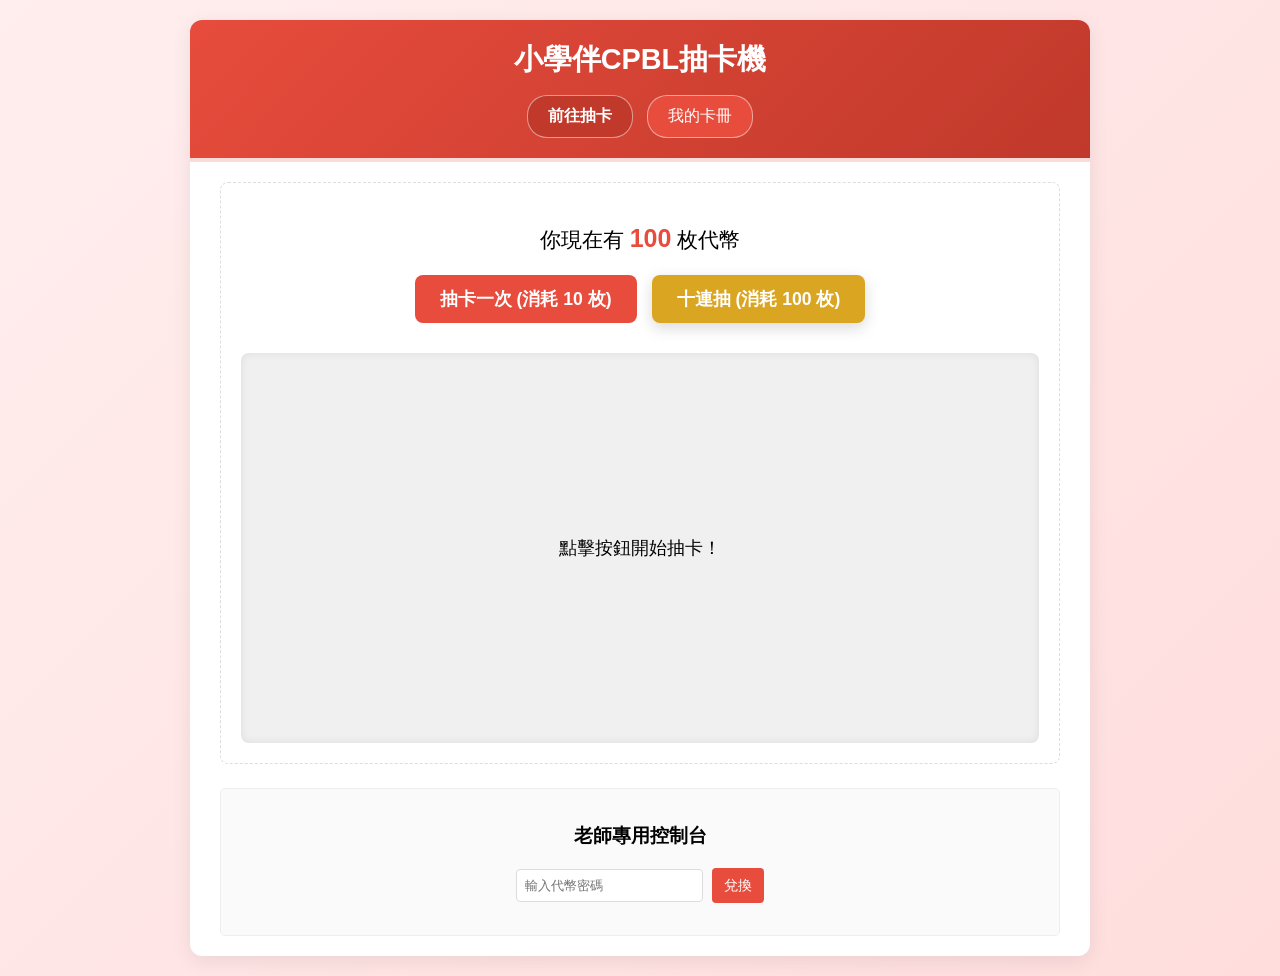
==== commit 6217aac4: "Update index.html" ====
--- a/index.html
+++ b/index.html
@@ -18,7 +18,7 @@
             </nav>
         </header>
 
-<div id="gacha-view" class="view-panel">
+        <div id="gacha-view" class="view-panel">
             <div class="gacha-container">
                 <div class="token-info">
                     你現在有 <span id="token-display">...</span> 枚代幣
@@ -31,16 +31,14 @@
                     點擊按鈕開始抽卡！
                 </div>
             </div>
-            </div>
+
             <div class="admin-panel">
                 <h3>老師專用控制台</h3>
                 <input type="text" id="admin-code" placeholder="輸入代幣密碼">
                 <button id="admin-submit">兌換</button>
                 <p id="admin-message"></p>
             </div>
-        </div>
-
-        <div id="collection-view" class="view-panel" style="display: none;">
+            </div> <div id="collection-view" class="view-panel" style="display: none;">
             
             <div class="collection-stats">
                 總收藏進度： <span id="collection-progress">0 / 96</span>
@@ -121,5 +119,3 @@
         </div> </div> <script src="script.js"></script>
 </body>
 </html>
-
-
--- a/style.css
+++ b/style.css
@@ -188,12 +188,6 @@
     box-shadow: inset 0 0 15px rgba(0,0,0,0.3);
 }
 
-/* N 卡的 Grid 排版 */
-.card-collection-grid.card-grid-n {
-    grid-template-columns: repeat(7, 1fr); 
-    gap: 10px;
-}
-
 /* 卡片外框 */
 .card-small-wrapper {
     position: relative; 
@@ -303,16 +297,69 @@
 }
 
 
-/* --- 抽卡動畫 (沿用) --- */
-.draw-pending {
-    width: 50px;
-    height: 50px;
-    border: 5px solid #f3f3f3;
-    border-top: 5px solid #E74C3C;
-    border-radius: 50%;
-    animation: spin 1.5s linear infinite;
-}
-@keyframes spin { 0% { transform: rotate(0deg); } 100% { transform: rotate(360deg); } }
+/* --- 【新增】抽卡過場動畫：卡片翻轉漸現 --- */
+
+/* 抽卡時顯示的卡片背面 */
+.card-back {
+    width: 150px;
+    height: 210px;
+    border: 4px solid #555;
+    border-radius: 10px;
+    box-shadow: 0 5px 15px rgba(0,0,0,0.2);
+    background: linear-gradient(135deg, #4a4a4a, #2a2a2a); /* 深灰色漸層 */
+    display: flex;
+    justify-content: center;
+    align-items: center;
+    font-size: 1.5em;
+    color: #eee;
+    font-weight: bold;
+    perspective: 1000px; /* 3D 視角 */
+    animation: flipAndFadeOut 1.5s forwards; /* 先翻轉然後淡出 */
+}
+
+/* 翻轉動畫 */
+@keyframes flipAndFadeOut {
+    0% { transform: rotateY(0deg); opacity: 1; }
+    50% { transform: rotateY(90deg); opacity: 0.8; } /* 翻轉到一半，略為透明 */
+    100% { transform: rotateY(180deg); opacity: 0; display: none; } /* 翻轉完成並隱藏 */
+}
+
+/* 顯示抽到卡片時的漸現動畫 */
+.card.reveal-N,
+.card.reveal-R,
+.card.reveal-SR,
+.card.reveal-SSR {
+    animation-name: fadeInScale; /* 所有稀有度都用這個漸現縮放 */
+    animation-duration: 0.8s;
+    animation-fill-mode: forwards; /* 保持最後一幀狀態 */
+    animation-delay: 1.5s; /* 等待卡片背面動畫結束後再開始 */
+    opacity: 0; /* 初始隱藏 */
+}
+
+/* 十連抽的卡片顯示動畫 */
+#animation-wrapper .card-small-wrapper {
+    /* 這裡原本是十連抽的卡片尺寸和樣式 */
+    /* 為每個小卡片添加一個簡單的漸現動畫 */
+    animation: fadeInScale 0.5s ease forwards;
+    opacity: 0;
+    /* 動態設定 animation-delay，讓它們依序出現 */
+}
+
+/* 漸現並縮放動畫 */
+@keyframes fadeInScale {
+    0% { transform: scale(0.8); opacity: 0; }
+    100% { transform: scale(1); opacity: 1; }
+}
+
+/* SSR 卡片還是保持彩虹動畫和抖動 */
+.card.reveal-SSR {
+    animation-name: fadeInScale, rainbowBorder, shake; /* 組合多個動畫 */
+    animation-duration: 0.8s, 2s, 0.8s;
+    animation-delay: 1.5s, 1.5s, 1.5s; /* 同步延遲 */
+    animation-fill-mode: forwards, forwards, forwards;
+    animation-iteration-count: 1, infinite, 3;
+    opacity: 0;
+}
 
 .card.reveal-N { animation-name: fadeIn, (rainbowBorder 0s); } 
 .card.reveal-R { animation-name: zoomIn, (rainbowBorder 0s); }
@@ -328,3 +375,101 @@
     75% { transform: translate(-5px, 0px) rotate(-2deg); }
 }
 
+/* --- 【新增/修改】抽卡按鈕 和 十連抽 --- */
+
+/* 按鈕容器，讓兩個按鈕並排 */
+.draw-buttons {
+    display: flex;
+    justify-content: center;
+    gap: 15px; /* 按鈕間距 */
+    margin-bottom: 30px; /* 和結果區的間距 */
+}
+
+/* 調整單抽按鈕樣式 */
+#draw-button {
+    background-color: #E74C3C; /* 紅色 */
+    padding: 12px 25px; /* 稍微縮小一點 */
+    font-size: 1.1em;
+    margin-bottom: 0; /* 移除原本的底部間距 */
+}
+#draw-button:hover:not(:disabled) {
+    background-color: #C0392B;
+}
+
+/* 十連抽按鈕樣式 */
+#draw-10x-button {
+    background-color: #DAA520; /* 金色，表示更划算？ */
+    color: white;
+    border: none;
+    padding: 12px 25px;
+    font-size: 1.1em;
+    border-radius: 8px;
+    cursor: pointer;
+    transition: background-color 0.3s ease, transform 0.2s ease;
+    box-shadow: 0 5px 15px rgba(0, 0, 0, 0.15);
+    font-weight: bold;
+}
+#draw-10x-button:hover:not(:disabled) {
+    background-color: #B8860B; /* 深金色 */
+    transform: translateY(-3px);
+}
+#draw-10x-button:disabled {
+    background-color: #cccccc;
+    cursor: not-allowed;
+    box-shadow: none;
+}
+
+
+/* --- 【修改】動畫/結果區，讓它可以容納 10 張卡 --- */
+#animation-wrapper {
+    min-height: 350px; /* 增加最小高度 */
+    display: flex; /* 改回 flex 佈局 */
+    flex-wrap: wrap; /* 允許換行 */
+    justify-content: center;
+    align-items: center; /* 垂直居中對齊 */
+    gap: 15px; /* 卡片間距 */
+    background-color: #f0f0f0;
+    border-radius: 8px;
+    padding: 20px;
+    box-shadow: inset 0 0 10px rgba(0, 0, 0, 0.08);
+}
+
+/* 十連抽結果的小卡片樣式 (SSR 會發光) */
+#animation-wrapper .card-small-wrapper {
+    width: 100px; /* 十連抽結果寬度 */
+    height: 150px; /* 十連抽結果高度 */
+    /* 移除預設 border 和 box-shadow，讓稀有度樣式接管 */
+    /* 移除 animation: none; */
+}
+/* N, R, SR 使用簡單邊框 */
+#animation-wrapper .card-small-wrapper.reveal-N {
+    border: 3px solid #007bff; /* 藍 */
+    box-shadow: 1px 1px 3px rgba(0,0,0,0.2);
+    animation: none; /* N卡不需要動畫 */
+}
+#animation-wrapper .card-small-wrapper.reveal-R {
+    border: 3px solid #9933cc; /* 紫 */
+    box-shadow: 1px 1px 3px rgba(0,0,0,0.2);
+    animation: none; /* R卡不需要動畫 */
+}
+#animation-wrapper .card-small-wrapper.reveal-SR {
+    border: 3px solid #DAA520; /* 金 */
+    box-shadow: 1px 1px 3px rgba(0,0,0,0.2);
+    animation: none; /* SR卡不需要動畫 */
+}
+/* SSR 卡則【不】在這裡定義樣式，讓它自動繼承全局的 .reveal-SSR 彩虹動畫！ */
+
+/* ... (底下還有 img 和 .card-quantity 的樣式，它們不需要修改) ... */
+
+#animation-wrapper .card-small-inner img {
+    width: 100%;
+    height: 100%;
+    object-fit: cover;
+}
+/* 十連抽結果不需要顯示數量 */
+#animation-wrapper .card-quantity {
+    display: none;
+}
+
+
+
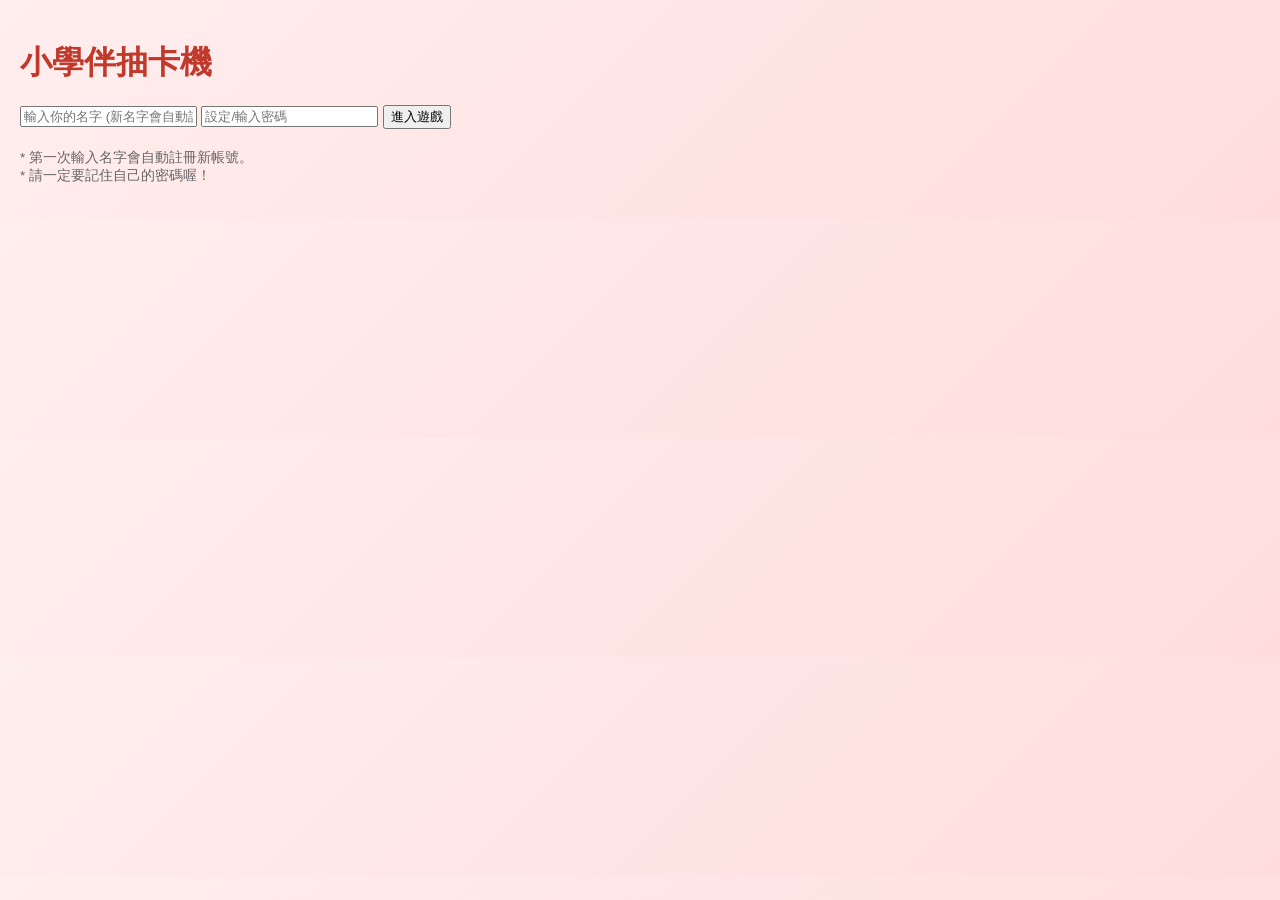
==== commit 71e13b9e: "Update index.html" ====
--- a/index.html
+++ b/index.html
@@ -8,10 +8,24 @@
 </head>
 <body>
 
-    <div class="main-container">
+    <div id="login-screen" class="login-wrapper">
+        <div class="login-box">
+            <h1 style="color: #C0392B; margin-bottom: 20px;">小學伴抽卡機</h1>
+            <input type="text" id="login-username" placeholder="輸入你的名字 (新名字會自動註冊)">
+            <input type="password" id="login-password" placeholder="設定/輸入密碼">
+            <button id="btn-login">進入遊戲</button>
+            <p id="login-message" style="color: red; margin-top: 15px; font-weight: bold;"></p>
+            <p style="font-size: 0.85em; color: #666; margin-top: 20px; text-align: left;">
+                * 第一次輸入名字會自動註冊新帳號。<br>
+                * 請一定要記住自己的密碼喔！
+            </p>
+        </div>
+    </div>
+
+    <div id="main-app" class="main-container" style="display: none;">
         
         <header class="main-header">
-            <h1>小學伴CPBL抽卡機</h1>
+            <h1>小學伴CPBL抽卡機 <span id="current-user-display" style="font-size: 0.5em; color: #FFE; background: rgba(0,0,0,0.2); padding: 5px 10px; border-radius: 10px; vertical-align: middle; margin-left: 10px;"></span></h1>
             <nav class="view-switcher">
                 <button id="show-gacha-btn" class="active">前往抽卡</button>
                 <button id="show-collection-btn">我的卡冊</button>
@@ -38,8 +52,9 @@
                 <button id="admin-submit">兌換</button>
                 <p id="admin-message"></p>
             </div>
-            </div> <div id="collection-view" class="view-panel" style="display: none;">
-            
+        </div> 
+
+        <div id="collection-view" class="view-panel" style="display: none;">
             <div class="collection-stats">
                 總收藏進度： <span id="collection-progress">0 / 96</span>
             </div>
@@ -53,7 +68,7 @@
                 <h3 class="rarity-header rarity-R">R 卡</h3>
                 <div class="card-collection-grid" id="collection-brothers-R"></div>
                 <h3 class="rarity-header rarity-N">N 卡</h3>
-                <div class="card-collection-grid card-grid-n" id="collection-brothers-N"></div>
+                <div class="card-collection-grid" id="collection-brothers-N"></div>
             </div>
 
             <div class="team-section" id="team-lions">
@@ -65,7 +80,7 @@
                 <h3 class="rarity-header rarity-R">R 卡</h3>
                 <div class="card-collection-grid" id="collection-lions-R"></div>
                 <h3 class="rarity-header rarity-N">N 卡</h3>
-                <div class="card-collection-grid card-grid-n" id="collection-lions-N"></div>
+                <div class="card-collection-grid" id="collection-lions-N"></div>
             </div>
             
             <div class="team-section" id="team-monkeys">
@@ -77,7 +92,7 @@
                 <h3 class="rarity-header rarity-R">R 卡</h3>
                 <div class="card-collection-grid" id="collection-monkeys-R"></div>
                 <h3 class="rarity-header rarity-N">N 卡</h3>
-                <div class="card-collection-grid card-grid-n" id="collection-monkeys-N"></div>
+                <div class="card-collection-grid" id="collection-monkeys-N"></div>
             </div>
 
             <div class="team-section" id="team-guardians">
@@ -89,7 +104,7 @@
                 <h3 class="rarity-header rarity-R">R 卡</h3>
                 <div class="card-collection-grid" id="collection-guardians-R"></div>
                 <h3 class="rarity-header rarity-N">N 卡</h3>
-                <div class="card-collection-grid card-grid-n" id="collection-guardians-N"></div>
+                <div class="card-collection-grid" id="collection-guardians-N"></div>
             </div>
 
             <div class="team-section" id="team-dragons">
@@ -101,7 +116,7 @@
                 <h3 class="rarity-header rarity-R">R 卡</h3>
                 <div class="card-collection-grid" id="collection-dragons-R"></div>
                 <h3 class="rarity-header rarity-N">N 卡</h3>
-                <div class="card-collection-grid card-grid-n" id="collection-dragons-N"></div>
+                <div class="card-collection-grid" id="collection-dragons-N"></div>
             </div>
 
             <div class="team-section" id="team-hawks">
@@ -113,9 +128,12 @@
                 <h3 class="rarity-header rarity-R">R 卡</h3>
                 <div class="card-collection-grid" id="collection-hawks-R"></div>
                 <h3 class="rarity-header rarity-N">N 卡</h3>
-                <div class="card-collection-grid card-grid-n" id="collection-hawks-N"></div>
+                <div class="card-collection-grid" id="collection-hawks-N"></div>
             </div>
 
-        </div> </div> <script src="script.js"></script>
+        </div> 
+    </div>
+
+    <script src="script.js"></script>
 </body>
 </html>
--- a/style.css
+++ b/style.css
@@ -1,34 +1,34 @@
 /* --- 基本設定 --- */
 body {
     font-family: Arial, sans-serif;
-    background: linear-gradient(135deg, #FFEEEE 0%, #FFDDDD 100%);
+    background: linear-gradient(135deg, #FFEEEE 0%, #FFDDDD 100%); /* 紅色系背景 */
     margin: 0;
     padding: 20px;
     box-sizing: border-box;
 }
 
 .main-container {
-    max-width: 900px; 
+    max-width: 900px;
     margin: 0 auto;
     background-color: white;
     border-radius: 12px;
     box-shadow: 0 5px 20px rgba(0,0,0,0.08);
-    overflow: hidden; 
+    overflow: hidden;
 }
 
 /* --- 頂部標題和切換按鈕 --- */
 .main-header {
-    background: linear-gradient(135deg, #E74C3C, #C0392B); 
+    background: linear-gradient(135deg, #E74C3C, #C0392B); /* 紅色漸層 */
     color: white;
     padding: 20px;
     text-align: center;
-    border-bottom: 4px solid #FADBD8;
+    border-bottom: 4px solid #FADBD8; /* 淡紅色底線 */
 }
 .main-header h1 { margin: 0 0 15px 0; font-size: 1.8em; }
 .view-switcher button {
-    background-color: #E74C3C;
-    color: white;
-    border: 1px solid rgba(255, 255, 255, 0.5);
+    background-color: #E74C3C; /* 紅色 */
+    color: white;
+    border: none; /* 移除邊框 */
     padding: 10px 20px;
     font-size: 1em;
     border-radius: 20px;
@@ -36,8 +36,8 @@
     margin: 0 5px;
     transition: all 0.3s;
 }
-.view-switcher button:hover { background-color: #C0392B; }
-.view-switcher button.active { background-color: #C0392B; color: white; font-weight: bold; }
+.view-switcher button:hover { background-color: #C0392B; } /* 深紅色 */
+.view-switcher button.active { background-color: #C0392B; color: white; } /* 深紅色底，白色字 */
 
 /* --- 介面面板 --- */
 .view-panel { padding: 20px 30px; }
@@ -50,37 +50,90 @@
     border-radius: 8px;
     margin-bottom: 20px;
 }
-.token-info { font-size: 1.3em; margin: 1em 0; }
-#token-display { font-weight: bold; color: #E74C3C; font-size: 1.2em; }
+.token-info {
+    font-size: 1.3em;
+    margin: 1em 0;
+    color: #C0392B; /* 深紅色 */
+}
+#token-display {
+    font-weight: bold;
+    color: #E74C3C; /* 紅色 */
+    font-size: 1.2em;
+}
+
+/* 按鈕容器 */
+.draw-buttons {
+    display: flex;
+    justify-content: center;
+    gap: 15px;
+    margin-bottom: 30px;
+}
+
+/* 單抽按鈕 */
 #draw-button {
-    background-color: #E74C3C; 
+    background-color: #E74C3C; /* 紅色 */
     color: white;
     border: none;
-    padding: 15px 30px;
-    font-size: 1.2em;
+    padding: 12px 25px;
+    font-size: 1.1em;
     border-radius: 8px;
     cursor: pointer;
-    transition: background-color 0.3s;
+    transition: background-color 0.3s ease, transform 0.2s ease;
+    box-shadow: 0 5px 15px rgba(0, 0, 0, 0.15);
     font-weight: bold;
-}
-#draw-button:hover { background-color: #C0392B; }
-#draw-button:disabled { background-color: #cccccc; cursor: not-allowed; }
-
-/* 抽卡動畫區 (大卡片) */
+    margin-bottom: 0;
+}
+#draw-button:hover:not(:disabled) {
+    background-color: #C0392B; /* 深紅色 */
+}
+#draw-button:disabled {
+    background-color: #cccccc;
+    cursor: not-allowed;
+    box-shadow: none;
+}
+
+/* 十連抽按鈕 */
+#draw-10x-button {
+    background-color: #DAA520; /* 金色 */
+    color: white;
+    border: none;
+    padding: 12px 25px;
+    font-size: 1.1em;
+    border-radius: 8px;
+    cursor: pointer;
+    transition: background-color 0.3s ease, transform 0.2s ease;
+    box-shadow: 0 5px 15px rgba(0, 0, 0, 0.15);
+    font-weight: bold;
+}
+#draw-10x-button:hover:not(:disabled) {
+    background-color: #B8860B; /* 深金色 */
+    transform: translateY(-3px);
+}
+#draw-10x-button:disabled {
+    background-color: #cccccc;
+    cursor: not-allowed;
+    box-shadow: none;
+}
+
+
+/* 動畫/結果區 */
 #animation-wrapper {
-    margin-top: 1.5em;
-    min-height: 210px;
-    display: flex;
+    min-height: 350px;
+    display: flex;
+    flex-wrap: wrap;
     justify-content: center;
     align-items: center;
-    font-size: 1.1em;
-    overflow: hidden;
+    gap: 15px;
+    background-color: #f0f0f0;
+    border-radius: 8px;
+    padding: 20px;
+    box-shadow: inset 0 0 10px rgba(0, 0, 0, 0.08);
 }
 
 /* 揭曉時的大卡片樣式 */
 .card {
-    width: 150px; 
-    height: 210px; 
+    width: 150px;
+    height: 210px;
     border: 4px solid #333;
     border-radius: 10px;
     display: flex;
@@ -88,19 +141,19 @@
     align-items: center;
     color: white;
     box-shadow: 0 5px 15px rgba(0,0,0,0.2);
-    padding: 0; 
+    padding: 0;
     box-sizing: border-box;
-    background-size: cover; 
-    background-position: center; 
-    position: relative; 
-    background-color: #333; 
-    overflow: hidden; 
+    background-size: cover;
+    background-position: center;
+    position: relative;
+    background-color: #333;
+    overflow: hidden;
 }
 .card img {
     width: 100%;
     height: 100%;
     object-fit: cover;
-    border-radius: 6px; 
+    border-radius: 6px;
 }
 
 /* 老師控制台 */
@@ -113,21 +166,20 @@
     text-align: center;
 }
 .admin-panel input { padding: 8px; border: 1px solid #ddd; border-radius: 4px; margin-right: 5px; }
-.admin-panel button { 
-    padding: 8px 12px; 
-    font-size: 0.9em; 
-    background-color: #E74C3C; /* 把按鈕背景變成紅色 */
-    color: white;               /* 讓文字變成白色 */
-    border: none;               /* 移除預設邊框 */
-    border-radius: 4px;         /* 加一點圓角 */
-    cursor: pointer;            /* 滑鼠移過去變手指 */
-    transition: background-color 0.3s ease; /* 變色動畫 */
-}
-
-/* 這一段是新增的，意思是當滑鼠移到按鈕上時，會變成深紅色 */
+.admin-panel button {
+    padding: 8px 12px;
+    font-size: 0.9em;
+    background-color: #E74C3C; /* 紅色背景 */
+    color: white;            /* 白色文字 */
+    border: none;            /* 移除預設邊框 */
+    border-radius: 5px;      /* 加上圓角 */
+    cursor: pointer;         /* 滑鼠移過去變手指 */
+    transition: background-color 0.3s ease; /* 平滑的顏色過渡效果 */
+}
 .admin-panel button:hover {
-    background-color: #C0392B;
-}
+    background-color: #C0392B; /* 深紅色 */
+}
+
 
 /* --- 卡冊區 (Collection View) --- */
 .collection-stats {
@@ -138,26 +190,18 @@
     background-color: #f9f9f9;
     border-radius: 8px;
 }
-#collection-progress { font-weight: bold; color: #007bff; }
+#collection-progress { font-weight: bold; color: #E74C3C; } /* 紅色 */
 
 .team-section { margin-bottom: 25px; }
 .team-section h2 {
-    display: flex; 
+    display: flex;
     align-items: center;
     font-size: 1.5em;
-    color: #C0392B;
-    border-bottom: 3px solid; 
+    color: #C0392B; /* 深紅色 */
+    border-bottom: 3px solid #E74C3C; /* 紅色底線 */
     padding-bottom: 10px;
 }
 .team-logo { width: 32px; height: 32px; margin-right: 10px; }
-
-/* 球隊主題色 (不變) */
-#team-brothers h2 { border-color: #FFD700; }
-#team-lions h2 { border-color: #FF6600; }
-#team-monkeys h2 { border-color: #DC143C; }
-#team-guardians h2 { border-color: #005A9C; }
-#team-dragons h2 { border-color: #E60012; }
-#team-hawks h2 { border-color: #008080; }
 
 /* 稀有度標題 */
 .rarity-header {
@@ -177,61 +221,61 @@
 /* 卡冊網格 (書櫃背景) */
 .card-collection-grid {
     display: grid;
-    grid-template-columns: repeat(auto-fill, minmax(100px, 1fr)); 
-    gap: 20px; /* 增加卡片間距，讓發光更明顯 */
-    background-image: url('bookshelf_bg.jpg'); 
+    grid-template-columns: repeat(auto-fill, minmax(100px, 1fr));
+    gap: 20px;
+    background-image: url('bookshelf_bg.jpg'); /* 保留書櫃背景 */
     background-size: cover;
     background-position: center;
-    min-height: 150px; 
+    min-height: 150px;
     padding: 15px;
     border-radius: 8px;
     box-shadow: inset 0 0 15px rgba(0,0,0,0.3);
 }
 
-/* 卡片外框 */
+
+/* 卡片外框 (卡冊 & 十連抽共用) */
 .card-small-wrapper {
-    position: relative; 
-    aspect-ratio: 2 / 3; 
-    border-radius: 8px;
-    box-shadow: 1px 1px 3px rgba(0,0,0,0.2); 
+    position: relative;
+    aspect-ratio: 2 / 3; /* 高寬比 */
+    border-radius: 8px;
+    box-shadow: 1px 1px 3px rgba(0,0,0,0.2);
     transition: all 0.2s ease-out;
-    border: 3px solid #333; 
-    /* 這裡沒有 overflow: hidden，所以發光會顯示 */
-}
-.card-small-wrapper:hover { 
-    transform: scale(1.08); 
+    border: 3px solid #333; /* 預設邊框 */
+}
+.card-small-wrapper:hover {
+    transform: scale(1.08);
     z-index: 10;
 }
 
-/* 小卡片內部 (圖片) */
+/* 小卡片內部 (圖片) (卡冊 & 十連抽共用) */
 .card-small-inner {
     width: 100%;
     height: 100%;
-    border-radius: 5px; 
-    box-sizing: border-box; 
+    border-radius: 5px;
+    box-sizing: border-box;
     display: flex;
     justify-content: center;
     align-items: center;
     text-align: center;
-    background-size: cover; 
-    background-position: center; 
-    position: relative; 
-    background-color: #333; 
-    overflow: hidden; /* 內部圖片還是要裁切 */
+    background-size: cover;
+    background-position: center;
+    position: relative;
+    background-color: #333;
+    overflow: hidden; /* 內部圖片裁切 */
 }
 .card-small-inner img {
     width: 100%;
     height: 100%;
     object-fit: cover;
-    border-radius: 5px; 
-}
-
-/* 卡片數量角標 (不變) */
+    border-radius: 5px;
+}
+
+/* 卡片數量角標 (只在卡冊顯示) */
 .card-quantity {
     position: absolute;
     bottom: -8px;
     right: -8px;
-    background-color: #d9534f; 
+    background-color: #d9534f;
     color: white;
     font-size: 0.9em;
     font-weight: bold;
@@ -239,16 +283,16 @@
     border-radius: 10px;
     border: 2px solid white;
     box-shadow: 0 0 5px rgba(0,0,0,0.5);
-    z-index: 5; 
-}
-
-
-/* --- 【重要】發光邊框 & 黑影 --- */
+    z-index: 5;
+}
+
+
+/* --- 發光邊框 & 黑影 (卡冊 & 十連抽共用) --- */
 
 /* 1. 黑影卡片 */
 .card-small-wrapper.card-silhouette {
     border: 3px dashed #777;
-    box-shadow: none; 
+    box-shadow: none;
 }
 .card-small-wrapper.card-silhouette:hover { transform: none; }
 .card-small-wrapper.card-silhouette .card-small-inner {
@@ -257,7 +301,7 @@
     font-size: 2em;
 }
 .card-small-wrapper.card-silhouette .card-small-inner span {
-    display: block; 
+    display: block;
 }
 
 
@@ -285,7 +329,7 @@
     animation: rainbowBorder 2s infinite linear; /* 動畫 */
 }
 
-/* 【重要】彩虹邊框動畫 (這就是紅色版缺少的！) */
+/* 彩虹邊框動畫 */
 @keyframes rainbowBorder {
     0%   { box-shadow: 0 0 18px 6px rgba(255,0,0,0.8); border-color: #ff0000; }
     16%  { box-shadow: 0 0 18px 6px rgba(255,165,0,0.8); border-color: #ffa500; }
@@ -293,56 +337,55 @@
     50%  { box-shadow: 0 0 18px 6px rgba(0,128,0,0.8); border-color: #008000; }
     66%  { box-shadow: 0 0 18px 6px rgba(0,0,255,0.8); border-color: #0000ff; }
     83%  { box-shadow: 0 0 18px 6px rgba(75,0,130,0.8); border-color: #4b0082; }
-    100% { box-shadow: 0 0 18px 6px rgba(255,0,0,0.8); border-color: #ff0000; } 
-}
-
-
-/* --- 【新增】抽卡過場動畫：卡片翻轉漸現 --- */
-
-/* 抽卡時顯示的卡片背面 */
+    100% { box-shadow: 0 0 18px 6px rgba(255,0,0,0.8); border-color: #ff0000; }
+}
+
+
+/* --- 抽卡過場動畫：卡片翻轉漸現 --- */
+
+/* 卡片背面 */
 .card-back {
     width: 150px;
     height: 210px;
     border: 4px solid #555;
     border-radius: 10px;
     box-shadow: 0 5px 15px rgba(0,0,0,0.2);
-    background: linear-gradient(135deg, #4a4a4a, #2a2a2a); /* 深灰色漸層 */
+    background: linear-gradient(135deg, #4a4a4a, #2a2a2a);
     display: flex;
     justify-content: center;
     align-items: center;
     font-size: 1.5em;
     color: #eee;
     font-weight: bold;
-    perspective: 1000px; /* 3D 視角 */
-    animation: flipAndFadeOut 1.5s forwards; /* 先翻轉然後淡出 */
-}
-
-/* 翻轉動畫 */
+    perspective: 1000px;
+    animation: flipAndFadeOut 1.5s forwards;
+}
+
 @keyframes flipAndFadeOut {
     0% { transform: rotateY(0deg); opacity: 1; }
-    50% { transform: rotateY(90deg); opacity: 0.8; } /* 翻轉到一半，略為透明 */
-    100% { transform: rotateY(180deg); opacity: 0; display: none; } /* 翻轉完成並隱藏 */
+    50% { transform: rotateY(90deg); opacity: 0.8; }
+    100% { transform: rotateY(180deg); opacity: 0; display: none; }
 }
 
 /* 顯示抽到卡片時的漸現動畫 */
 .card.reveal-N,
 .card.reveal-R,
 .card.reveal-SR,
-.card.reveal-SSR {
-    animation-name: fadeInScale; /* 所有稀有度都用這個漸現縮放 */
+.card.reveal-SSR { /* 包含 SSR */
+    animation-name: fadeInScale;
     animation-duration: 0.8s;
-    animation-fill-mode: forwards; /* 保持最後一幀狀態 */
-    animation-delay: 1.5s; /* 等待卡片背面動畫結束後再開始 */
-    opacity: 0; /* 初始隱藏 */
-}
-
-/* 十連抽的卡片顯示動畫 */
+    animation-fill-mode: forwards;
+    animation-delay: 1.5s;
+    opacity: 0;
+}
+
+/* 【重要修正】十連抽結果的小卡片樣式 */
 #animation-wrapper .card-small-wrapper {
-    /* 這裡原本是十連抽的卡片尺寸和樣式 */
-    /* 為每個小卡片添加一個簡單的漸現動畫 */
+    width: 100px; /* 【修正】明確指定十連抽結果的卡片寬度 */
+    height: 150px; /* 【修正】明確指定十連抽結果的卡片高度 */
     animation: fadeInScale 0.5s ease forwards;
     opacity: 0;
-    /* 動態設定 animation-delay，讓它們依序出現 */
+    /* 這裡不再需要指定 border 或 box-shadow，讓全局的 reveal-X 樣式接管 */
 }
 
 /* 漸現並縮放動畫 */
@@ -351,125 +394,41 @@
     100% { transform: scale(1); opacity: 1; }
 }
 
-/* SSR 卡片還是保持彩虹動畫和抖動 */
+/* 確保 SSR 的動畫組合正確 (大卡片) */
 .card.reveal-SSR {
-    animation-name: fadeInScale, rainbowBorder, shake; /* 組合多個動畫 */
+    animation-name: fadeInScale, rainbowBorder, shake;
     animation-duration: 0.8s, 2s, 0.8s;
-    animation-delay: 1.5s, 1.5s, 1.5s; /* 同步延遲 */
+    animation-delay: 1.5s, 1.5s, 2.3s;
     animation-fill-mode: forwards, forwards, forwards;
     animation-iteration-count: 1, infinite, 3;
     opacity: 0;
 }
-
-.card.reveal-N { animation-name: fadeIn, (rainbowBorder 0s); } 
-.card.reveal-R { animation-name: zoomIn, (rainbowBorder 0s); }
-.card.reveal-SR { animation-name: zoomIn, (rainbowBorder 0s); }
-.card.reveal-SSR { animation-name: zoomIn, rainbowBorder, shake; animation-duration: 0.7s, 2s, 0.8s; animation-iteration-count: 1, infinite, 3; }
-
-@keyframes fadeIn { from { opacity: 0; } to { opacity: 1; } }
-@keyframes zoomIn { from { transform: scale(0.5); opacity: 0; } to { transform: scale(1); opacity: 1; } }
+/* 十連抽結果中的 SSR 卡片，播放彩虹動畫 */
+#animation-wrapper .card-small-wrapper.reveal-SSR {
+    animation-name: fadeInScale, rainbowBorder;
+    animation-duration: 0.5s, 2s;
+    animation-iteration-count: 1, infinite;
+    opacity: 0; /* animation-delay 由 script.js 設定 */
+}
+/* 十連抽結果中的 N, R, SR 卡片不播放彩虹/發光動畫，只漸現 */
+#animation-wrapper .card-small-wrapper.reveal-N,
+#animation-wrapper .card-small-wrapper.reveal-R,
+#animation-wrapper .card-small-wrapper.reveal-SR {
+     animation-name: fadeInScale;
+     animation-duration: 0.5s;
+     animation-iteration-count: 1;
+     opacity: 0; /* animation-delay 由 script.js 設定 */
+}
+/* 十連抽結果不需要顯示數量 */
+#animation-wrapper .card-quantity {
+    display: none;
+}
+
+
+/* 抖動動畫 */
 @keyframes shake {
     0%, 100% { transform: translate(0, 0) rotate(0deg); }
     25% { transform: translate(5px, 0px) rotate(2deg); }
     50% { transform: translate(0, 0) rotate(0deg); }
     75% { transform: translate(-5px, 0px) rotate(-2deg); }
 }
-
-/* --- 【新增/修改】抽卡按鈕 和 十連抽 --- */
-
-/* 按鈕容器，讓兩個按鈕並排 */
-.draw-buttons {
-    display: flex;
-    justify-content: center;
-    gap: 15px; /* 按鈕間距 */
-    margin-bottom: 30px; /* 和結果區的間距 */
-}
-
-/* 調整單抽按鈕樣式 */
-#draw-button {
-    background-color: #E74C3C; /* 紅色 */
-    padding: 12px 25px; /* 稍微縮小一點 */
-    font-size: 1.1em;
-    margin-bottom: 0; /* 移除原本的底部間距 */
-}
-#draw-button:hover:not(:disabled) {
-    background-color: #C0392B;
-}
-
-/* 十連抽按鈕樣式 */
-#draw-10x-button {
-    background-color: #DAA520; /* 金色，表示更划算？ */
-    color: white;
-    border: none;
-    padding: 12px 25px;
-    font-size: 1.1em;
-    border-radius: 8px;
-    cursor: pointer;
-    transition: background-color 0.3s ease, transform 0.2s ease;
-    box-shadow: 0 5px 15px rgba(0, 0, 0, 0.15);
-    font-weight: bold;
-}
-#draw-10x-button:hover:not(:disabled) {
-    background-color: #B8860B; /* 深金色 */
-    transform: translateY(-3px);
-}
-#draw-10x-button:disabled {
-    background-color: #cccccc;
-    cursor: not-allowed;
-    box-shadow: none;
-}
-
-
-/* --- 【修改】動畫/結果區，讓它可以容納 10 張卡 --- */
-#animation-wrapper {
-    min-height: 350px; /* 增加最小高度 */
-    display: flex; /* 改回 flex 佈局 */
-    flex-wrap: wrap; /* 允許換行 */
-    justify-content: center;
-    align-items: center; /* 垂直居中對齊 */
-    gap: 15px; /* 卡片間距 */
-    background-color: #f0f0f0;
-    border-radius: 8px;
-    padding: 20px;
-    box-shadow: inset 0 0 10px rgba(0, 0, 0, 0.08);
-}
-
-/* 十連抽結果的小卡片樣式 (SSR 會發光) */
-#animation-wrapper .card-small-wrapper {
-    width: 100px; /* 十連抽結果寬度 */
-    height: 150px; /* 十連抽結果高度 */
-    /* 移除預設 border 和 box-shadow，讓稀有度樣式接管 */
-    /* 移除 animation: none; */
-}
-/* N, R, SR 使用簡單邊框 */
-#animation-wrapper .card-small-wrapper.reveal-N {
-    border: 3px solid #007bff; /* 藍 */
-    box-shadow: 1px 1px 3px rgba(0,0,0,0.2);
-    animation: none; /* N卡不需要動畫 */
-}
-#animation-wrapper .card-small-wrapper.reveal-R {
-    border: 3px solid #9933cc; /* 紫 */
-    box-shadow: 1px 1px 3px rgba(0,0,0,0.2);
-    animation: none; /* R卡不需要動畫 */
-}
-#animation-wrapper .card-small-wrapper.reveal-SR {
-    border: 3px solid #DAA520; /* 金 */
-    box-shadow: 1px 1px 3px rgba(0,0,0,0.2);
-    animation: none; /* SR卡不需要動畫 */
-}
-/* SSR 卡則【不】在這裡定義樣式，讓它自動繼承全局的 .reveal-SSR 彩虹動畫！ */
-
-/* ... (底下還有 img 和 .card-quantity 的樣式，它們不需要修改) ... */
-
-#animation-wrapper .card-small-inner img {
-    width: 100%;
-    height: 100%;
-    object-fit: cover;
-}
-/* 十連抽結果不需要顯示數量 */
-#animation-wrapper .card-quantity {
-    display: none;
-}
-
-
-
